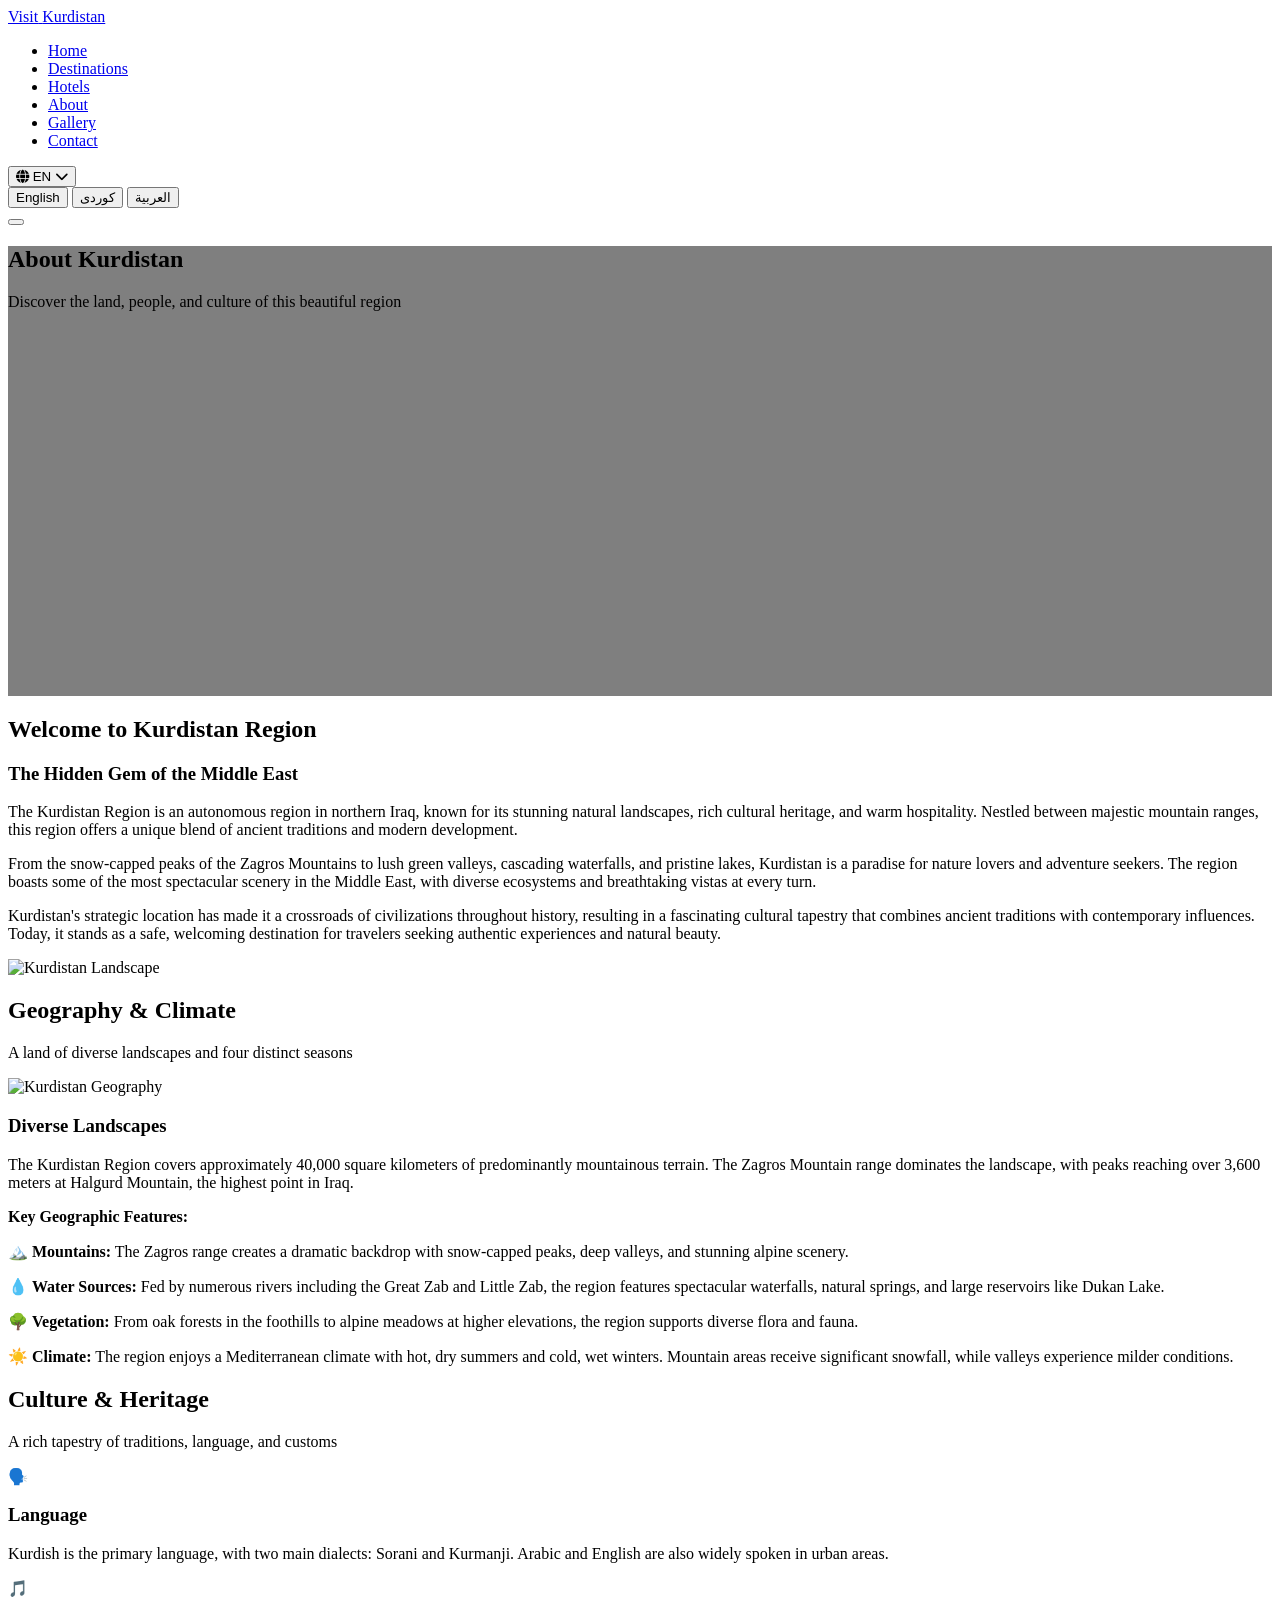
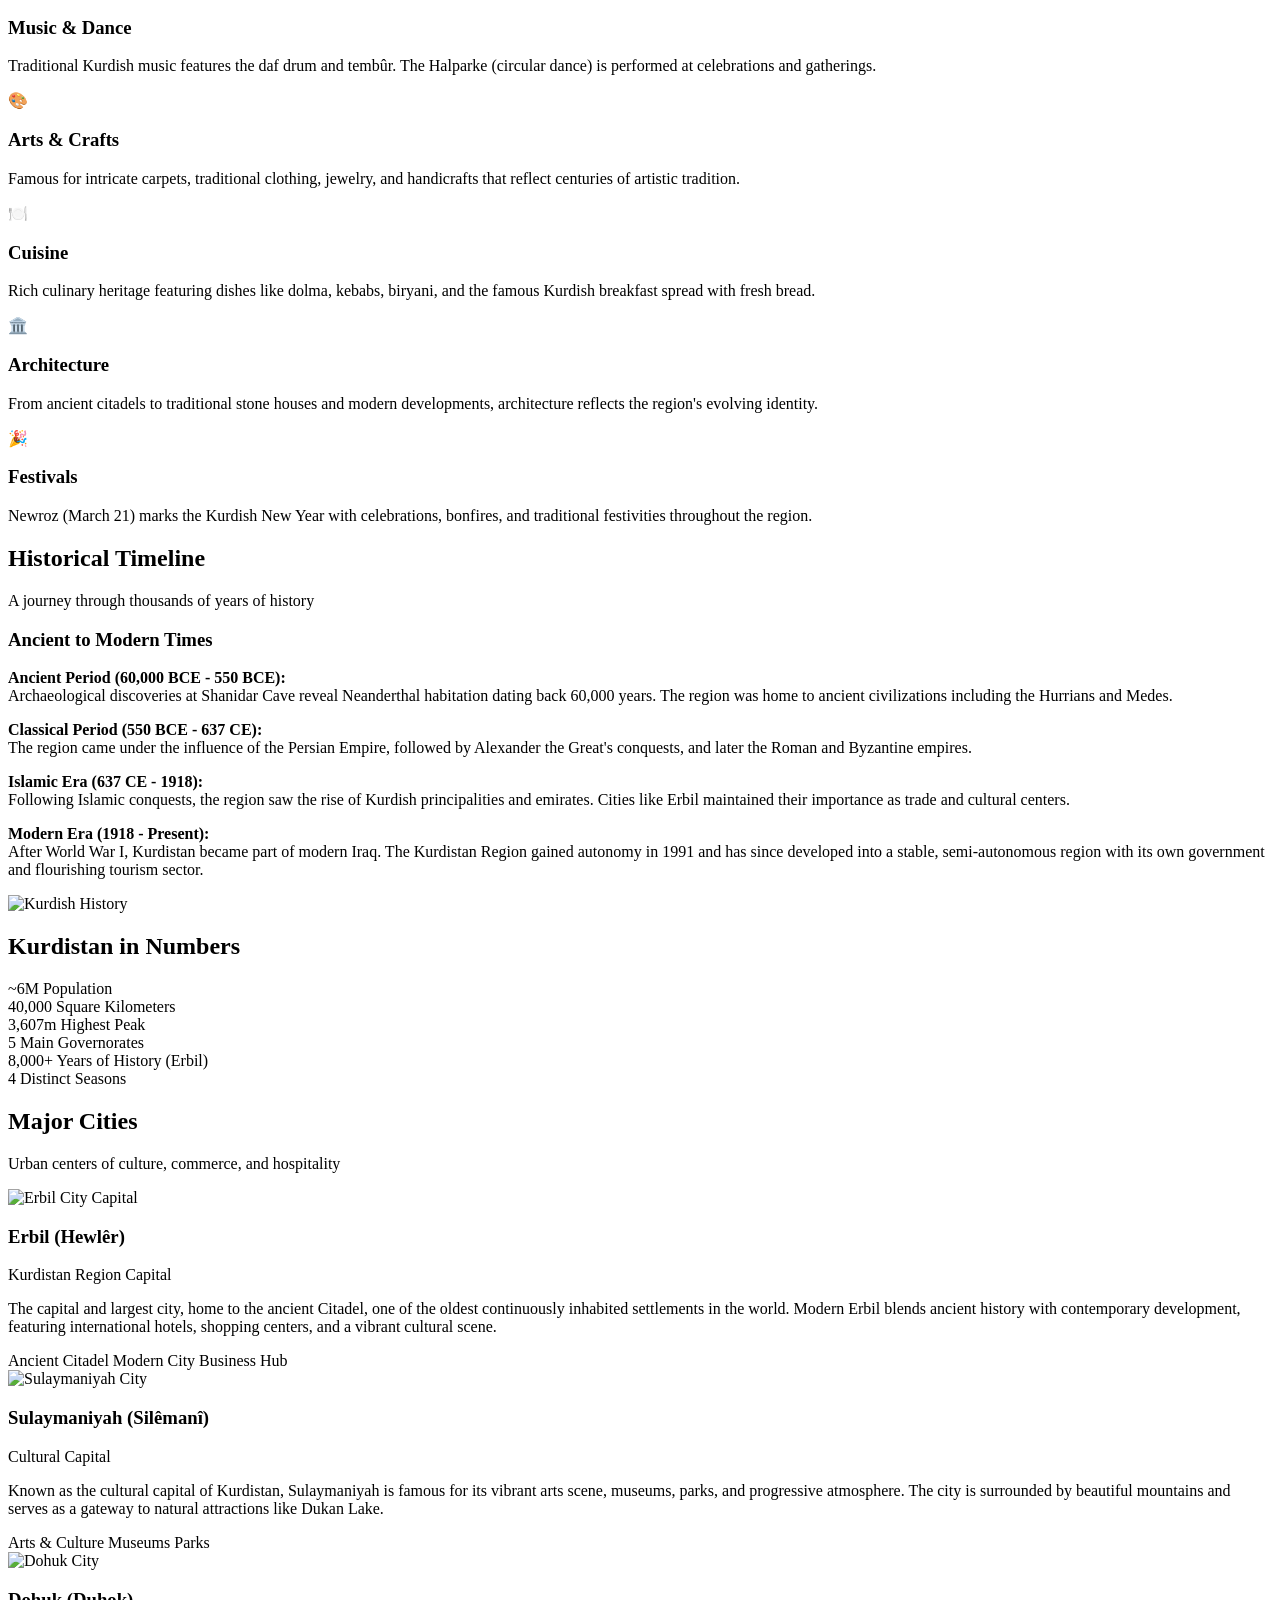
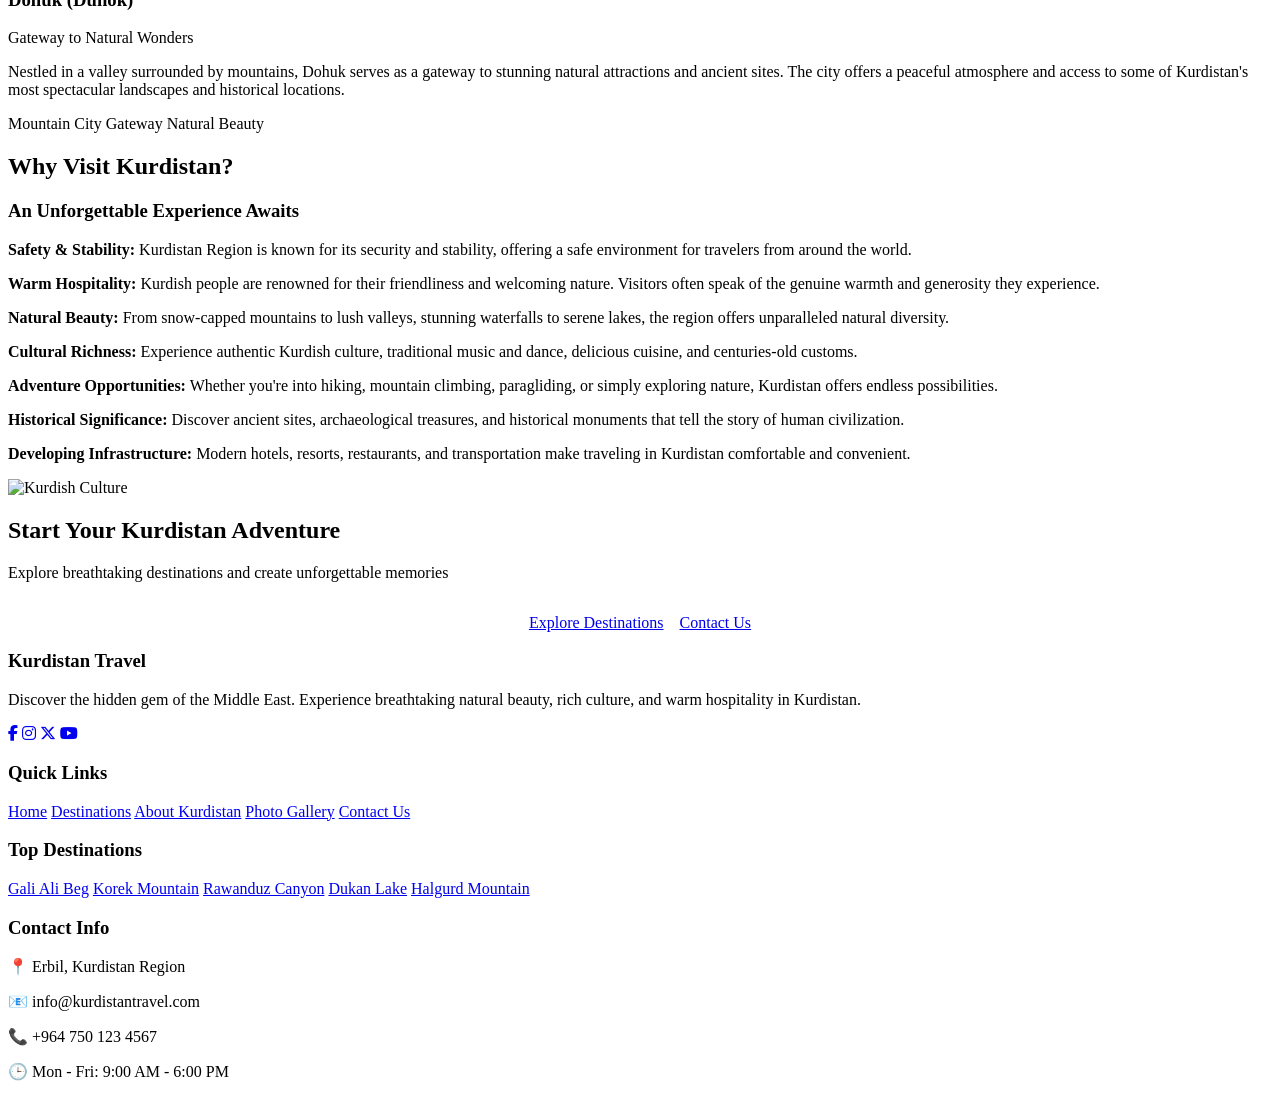
==== about.html @ 9e30bfaa "Add files via upload" ====
<!DOCTYPE html>
<html lang="en">

<head>
    <meta charset="UTF-8">
    <meta name="viewport" content="width=device-width, initial-scale=1.0">
    <meta name="description"
        content="Learn about Kurdistan Region - its geography, culture, history, and what makes it a unique travel destination.">
    <meta name="keywords" content="Kurdistan, culture, history, geography, Middle East, tourism">
    <title>About Kurdistan - Culture, History & Geography</title>
    <link rel="stylesheet" href="css/style.css">
    <link rel="stylesheet" href="https://cdnjs.cloudflare.com/ajax/libs/font-awesome/6.5.1/css/all.min.css">
</head>

<body>
    <!-- Header & Navigation -->
    <header class="header">
        <nav class="navbar container">
            <a href="index.html" class="logo">
                <div class="logo-icon"></div>
                <div class="logo-text">
                    <span>Visit</span> <span>Kurdistan</span>
                </div>
            </a>
            <ul class="nav-menu">
                <li><a href="index.html" class="nav-link" data-translate="nav-home">Home</a></li>
                <li><a href="destinations.html" class="nav-link" data-translate="nav-destinations">Destinations</a></li>
                <li><a href="hotels.html" class="nav-link" data-translate="nav-hotels">Hotels</a></li>
                <li><a href="about.html" class="nav-link active" data-translate="nav-about">About</a></li>
                <li><a href="gallery.html" class="nav-link" data-translate="nav-gallery">Gallery</a></li>
                <li><a href="contact.html" class="nav-link" data-translate="nav-contact">Contact</a></li>
            </ul>
            <!-- Language Switcher -->
            <div class="lang-switcher">
                <button class="lang-btn" onclick="toggleLangDropdown()">
                    <i class="fas fa-globe"></i>
                    <span>EN</span>
                    <i class="fas fa-chevron-down"></i>
                </button>
                <div class="lang-dropdown">
                    <button class="lang-option" onclick="setLanguage('en')"> English</button>
                    <button class="lang-option" onclick="setLanguage('ku')"> کوردی</button>
                    <button class="lang-option" onclick="setLanguage('ar')"> العربية</button>
                </div>
            </div>
            <!-- Hamburger Menu Button -->
            <button class="hamburger" onclick="toggleMobileMenu()" aria-label="Toggle menu">
                <span></span>
                <span></span>
                <span></span>
            </button>
        </nav>
        <!-- Mobile Menu Overlay -->
        <div class="mobile-menu-overlay" onclick="toggleMobileMenu()"></div>
    </header>

    <!-- Page Header -->
    <section class="hero"
        style="height: 50vh; min-height: 400px; background: linear-gradient(rgba(0, 0, 0, 0.5), rgba(0, 0, 0, 0.5)), url('https://images.unsplash.com/photo-1506905925346-21bda4d32df4?w=1600&q=80') center/cover no-repeat;">
        <div class="hero-content">
            <h1 class="hero-title" data-translate="about-hero-title">About Kurdistan</h1>
            <p class="hero-subtitle" data-translate="about-hero-sub">Discover the land, people, and culture of this
                beautiful region</p>
        </div>
    </section>

    <!-- Introduction -->
    <section class="section">
        <div class="container">
            <div class="about-content">
                <div class="about-text">
                    <h2 data-translate="about-welcome">Welcome to Kurdistan Region</h2>
                    <h3 data-translate="about-hidden-gem">The Hidden Gem of the Middle East</h3>
                    <p data-translate="about-intro-p1">
                        The Kurdistan Region is an autonomous region in northern Iraq, known for its stunning natural
                        landscapes, rich cultural heritage, and warm hospitality. Nestled between majestic mountain
                        ranges, this region offers a unique blend of ancient traditions and modern development.
                    </p>
                    <p data-translate="about-intro-p2">
                        From the snow-capped peaks of the Zagros Mountains to lush green valleys, cascading waterfalls,
                        and pristine lakes, Kurdistan is a paradise for nature lovers and adventure seekers. The region
                        boasts some of the most spectacular scenery in the Middle East, with diverse ecosystems and
                        breathtaking vistas at every turn.
                    </p>
                    <p data-translate="about-intro-p3">
                        Kurdistan's strategic location has made it a crossroads of civilizations throughout history,
                        resulting in a fascinating cultural tapestry that combines ancient traditions with contemporary
                        influences. Today, it stands as a safe, welcoming destination for travelers seeking authentic
                        experiences and natural beauty.
                    </p>
                </div>
                <div class="about-image">
                    <img src="images/Kurdistan.png" alt="Kurdistan Landscape">
                </div>
            </div>
        </div>
    </section>

    <!-- Geography -->
    <section class="section section-light">
        <div class="container">
            <h2 class="section-title" data-translate="about-geography">Geography & Climate</h2>
            <p class="section-subtitle" data-translate="about-geography-sub">A land of diverse landscapes and four
                distinct seasons</p>

            <div class="about-content">
                <div class="about-image">
                    <img src="images/Geography & Climate Kurdistan.webp" alt="Kurdistan Geography">
                </div>
                <div class="about-text">
                    <h3 data-translate="geo-diverse">Diverse Landscapes</h3>
                    <p data-translate="geo-p1">
                        The Kurdistan Region covers approximately 40,000 square kilometers of predominantly mountainous
                        terrain. The Zagros Mountain range dominates the landscape, with peaks reaching over 3,600
                        meters at Halgurd Mountain, the highest point in Iraq.
                    </p>
                    <p data-translate="geo-features">
                        <strong>Key Geographic Features:</strong>
                    </p>
                    <p data-translate="geo-mountains">
                        🏔️ <strong>Mountains:</strong> The Zagros range creates a dramatic backdrop with snow-capped
                        peaks, deep valleys, and stunning alpine scenery.
                    </p>
                    <p data-translate="geo-water">
                        💧 <strong>Water Sources:</strong> Fed by numerous rivers including the Great Zab and Little
                        Zab, the region features spectacular waterfalls, natural springs, and large reservoirs like
                        Dukan Lake.
                    </p>
                    <p data-translate="geo-vegetation">
                        🌳 <strong>Vegetation:</strong> From oak forests in the foothills to alpine meadows at higher
                        elevations, the region supports diverse flora and fauna.
                    </p>
                    <p data-translate="geo-climate">
                        ☀️ <strong>Climate:</strong> The region enjoys a Mediterranean climate with hot, dry summers and
                        cold, wet winters. Mountain areas receive significant snowfall, while valleys experience milder
                        conditions.
                    </p>
                </div>
            </div>
        </div>
    </section>

    <!-- Culture & Heritage -->
    <section class="section">
        <div class="container">
            <h2 class="section-title" data-translate="about-culture">Culture & Heritage</h2>
            <p class="section-subtitle" data-translate="about-culture-sub">A rich tapestry of traditions, language, and
                customs</p>

            <div class="features">
                <div class="feature-box">
                    <div class="feature-icon">🗣️</div>
                    <h3 class="feature-title" data-translate="culture-language">Language</h3>
                    <p class="feature-description" data-translate="culture-language-desc">
                        Kurdish is the primary language, with two main dialects: Sorani and Kurmanji. Arabic and English
                        are also widely spoken in urban areas.
                    </p>
                </div>

                <div class="feature-box">
                    <div class="feature-icon">🎵</div>
                    <h3 class="feature-title" data-translate="culture-music">Music & Dance</h3>
                    <p class="feature-description" data-translate="culture-music-desc">
                        Traditional Kurdish music features the daf drum and tembûr. The Halparke (circular dance) is
                        performed at celebrations and gatherings.
                    </p>
                </div>

                <div class="feature-box">
                    <div class="feature-icon">🎨</div>
                    <h3 class="feature-title" data-translate="culture-arts">Arts & Crafts</h3>
                    <p class="feature-description" data-translate="culture-arts-desc">
                        Famous for intricate carpets, traditional clothing, jewelry, and handicrafts that reflect
                        centuries of artistic tradition.
                    </p>
                </div>

                <div class="feature-box">
                    <div class="feature-icon">🍽️</div>
                    <h3 class="feature-title" data-translate="culture-cuisine">Cuisine</h3>
                    <p class="feature-description" data-translate="culture-cuisine-desc">
                        Rich culinary heritage featuring dishes like dolma, kebabs, biryani, and the famous Kurdish
                        breakfast spread with fresh bread.
                    </p>
                </div>

                <div class="feature-box">
                    <div class="feature-icon">🏛️</div>
                    <h3 class="feature-title" data-translate="culture-architecture">Architecture</h3>
                    <p class="feature-description" data-translate="culture-architecture-desc">
                        From ancient citadels to traditional stone houses and modern developments, architecture reflects
                        the region's evolving identity.
                    </p>
                </div>

                <div class="feature-box">
                    <div class="feature-icon">🎉</div>
                    <h3 class="feature-title" data-translate="culture-festivals">Festivals</h3>
                    <p class="feature-description" data-translate="culture-festivals-desc">
                        Newroz (March 21) marks the Kurdish New Year with celebrations, bonfires, and traditional
                        festivities throughout the region.
                    </p>
                </div>
            </div>
        </div>
    </section>

    <!-- History -->
    <section class="section section-light">
        <div class="container">
            <h2 class="section-title" data-translate="about-history">Historical Timeline</h2>
            <p class="section-subtitle" data-translate="about-history-sub">A journey through thousands of years of
                history</p>

            <div class="about-content">
                <div class="about-text">
                    <h3 data-translate="history-title">Ancient to Modern Times</h3>
                    <p data-translate="history-ancient">
                        <strong>Ancient Period (60,000 BCE - 550 BCE):</strong><br>
                        Archaeological discoveries at Shanidar Cave reveal Neanderthal habitation dating back 60,000
                        years. The region was home to ancient civilizations including the Hurrians and Medes.
                    </p>
                    <p data-translate="history-classical">
                        <strong>Classical Period (550 BCE - 637 CE):</strong><br>
                        The region came under the influence of the Persian Empire, followed by Alexander the Great's
                        conquests, and later the Roman and Byzantine empires.
                    </p>
                    <p data-translate="history-islamic">
                        <strong>Islamic Era (637 CE - 1918):</strong><br>
                        Following Islamic conquests, the region saw the rise of Kurdish principalities and emirates.
                        Cities like Erbil maintained their importance as trade and cultural centers.
                    </p>
                    <p data-translate="history-modern">
                        <strong>Modern Era (1918 - Present):</strong><br>
                        After World War I, Kurdistan became part of modern Iraq. The Kurdistan Region gained autonomy in
                        1991 and has since developed into a stable, semi-autonomous region with its own government and
                        flourishing tourism sector.
                    </p>
                </div>
                <div class="about-image">
                    <img src="images/Historical .PNG" alt="Kurdish History">
                </div>
            </div>
        </div>
    </section>

    <!-- Statistics -->
    <section class="section">
        <div class="container">
            <h2 class="section-title" data-translate="stats-title">Kurdistan in Numbers</h2>
            <div class="stats">
                <div class="stat-box">
                    <span class="stat-number">~6M</span>
                    <span class="stat-label" data-translate="stats-population">Population</span>
                </div>
                <div class="stat-box">
                    <span class="stat-number">40,000</span>
                    <span class="stat-label" data-translate="stats-area">Square Kilometers</span>
                </div>
                <div class="stat-box">
                    <span class="stat-number">3,607m</span>
                    <span class="stat-label" data-translate="stats-highest">Highest Peak</span>
                </div>
                <div class="stat-box">
                    <span class="stat-number">5</span>
                    <span class="stat-label" data-translate="stats-governorates">Main Governorates</span>
                </div>
                <div class="stat-box">
                    <span class="stat-number">8,000+</span>
                    <span class="stat-label" data-translate="stats-history-erbil">Years of History (Erbil)</span>
                </div>
                <div class="stat-box">
                    <span class="stat-number">4</span>
                    <span class="stat-label" data-translate="stats-seasons">Distinct Seasons</span>
                </div>
            </div>
        </div>
    </section>

    <!-- Major Cities -->
    <section class="section section-light">
        <div class="container">
            <h2 class="section-title" data-translate="about-cities">Major Cities</h2>
            <p class="section-subtitle" data-translate="about-cities-sub">Urban centers of culture, commerce, and
                hospitality</p>

            <div class="destination-grid">
                <div class="destination-card">
                    <div class="card-image">
                        <img src="images/Erbil .jpg" alt="Erbil City" loading="lazy">
                        <span class="card-badge">Capital</span>
                    </div>
                    <div class="card-content">
                        <h3 class="card-title">Erbil (Hewlêr)</h3>
                        <p class="card-location">Kurdistan Region Capital</p>
                        <p class="card-description">
                            The capital and largest city, home to the ancient Citadel, one of the oldest continuously
                            inhabited settlements in the world. Modern Erbil blends ancient history with contemporary
                            development, featuring international hotels, shopping centers, and a vibrant cultural scene.
                        </p>
                        <div class="card-features">
                            <span class="feature-tag">Ancient Citadel</span>
                            <span class="feature-tag">Modern City</span>
                            <span class="feature-tag">Business Hub</span>
                        </div>
                    </div>
                </div>

                <div class="destination-card">
                    <div class="card-image">
                        <img src="images/Sulaymaniyah .jpg  " alt="Sulaymaniyah City" loading="lazy">
                    </div>
                    <div class="card-content">
                        <h3 class="card-title">Sulaymaniyah (Silêmanî)</h3>
                        <p class="card-location">Cultural Capital</p>
                        <p class="card-description">
                            Known as the cultural capital of Kurdistan, Sulaymaniyah is famous for its vibrant arts
                            scene, museums, parks, and progressive atmosphere. The city is surrounded by beautiful
                            mountains and serves as a gateway to natural attractions like Dukan Lake.
                        </p>
                        <div class="card-features">
                            <span class="feature-tag">Arts & Culture</span>
                            <span class="feature-tag">Museums</span>
                            <span class="feature-tag">Parks</span>
                        </div>
                    </div>
                </div>

                <div class="destination-card">
                    <div class="card-image">
                        <img src="images/dohuk.jpg" alt="Dohuk City" loading="lazy">
                    </div>
                    <div class="card-content">
                        <h3 class="card-title">Dohuk (Duhok)</h3>
                        <p class="card-location">Gateway to Natural Wonders</p>
                        <p class="card-description">
                            Nestled in a valley surrounded by mountains, Dohuk serves as a gateway to stunning natural
                            attractions and ancient sites. The city offers a peaceful atmosphere and access to some of
                            Kurdistan's most spectacular landscapes and historical locations.
                        </p>
                        <div class="card-features">
                            <span class="feature-tag">Mountain City</span>
                            <span class="feature-tag">Gateway</span>
                            <span class="feature-tag">Natural Beauty</span>
                        </div>
                    </div>
                </div>
            </div>
        </div>
    </section>

    <!-- Why Visit -->
    <section class="section">
        <div class="container">
            <h2 class="section-title">Why Visit Kurdistan?</h2>
            <div class="about-content">
                <div class="about-text">
                    <h3>An Unforgettable Experience Awaits</h3>
                    <p>
                        <strong>Safety & Stability:</strong> Kurdistan Region is known for its security and stability,
                        offering a safe environment for travelers from around the world.
                    </p>
                    <p>
                        <strong>Warm Hospitality:</strong> Kurdish people are renowned for their friendliness and
                        welcoming nature. Visitors often speak of the genuine warmth and generosity they experience.
                    </p>
                    <p>
                        <strong>Natural Beauty:</strong> From snow-capped mountains to lush valleys, stunning waterfalls
                        to serene lakes, the region offers unparalleled natural diversity.
                    </p>
                    <p>
                        <strong>Cultural Richness:</strong> Experience authentic Kurdish culture, traditional music and
                        dance, delicious cuisine, and centuries-old customs.
                    </p>
                    <p>
                        <strong>Adventure Opportunities:</strong> Whether you're into hiking, mountain climbing,
                        paragliding, or simply exploring nature, Kurdistan offers endless possibilities.
                    </p>
                    <p>
                        <strong>Historical Significance:</strong> Discover ancient sites, archaeological treasures, and
                        historical monuments that tell the story of human civilization.
                    </p>
                    <p>
                        <strong>Developing Infrastructure:</strong> Modern hotels, resorts, restaurants, and
                        transportation make traveling in Kurdistan comfortable and convenient.
                    </p>
                </div>
                <div class="about-image">
                    <img src="images/Why Visit Kurdistan.jpg" alt="Kurdish Culture">
                </div>
            </div>
        </div>
    </section>

    <!-- Call to Action -->
    <section class="section section-light">
        <div class="container text-center">
            <h2 class="section-title" data-translate="about-start-adventure">Start Your Kurdistan Adventure</h2>
            <p class="section-subtitle">Explore breathtaking destinations and create unforgettable memories</p>
            <div style="display: flex; gap: 1rem; justify-content: center; flex-wrap: wrap; margin-top: 2rem;">
                <a href="destinations.html" class="btn btn-primary">Explore Destinations</a>
                <a href="contact.html" class="btn btn-outline">Contact Us</a>
            </div>
        </div>
    </section>

    <!-- Footer -->
    <footer class="footer">
        <div class="container">
            <div class="footer-content">
                <div class="footer-section">
                    <h3 data-translate="footer-title">Kurdistan Travel</h3>
                    <p data-translate="footer-desc">
                        Discover the hidden gem of the Middle East. Experience breathtaking natural beauty, rich
                        culture, and warm hospitality in Kurdistan.
                    </p>
                    <div class="social-links">
                        <a href="https://facebook.com" target="_blank" rel="noopener noreferrer"
                            class="social-link social-facebook" aria-label="Facebook"><i
                                class="fab fa-facebook-f"></i></a>
                        <a href="https://instagram.com" target="_blank" rel="noopener noreferrer"
                            class="social-link social-instagram" aria-label="Instagram"><i
                                class="fab fa-instagram"></i></a>
                        <a href="https://x.com" target="_blank" rel="noopener noreferrer" class="social-link social-x"
                            aria-label="X"><i class="fab fa-x-twitter"></i></a>
                        <a href="https://youtube.com" target="_blank" rel="noopener noreferrer"
                            class="social-link social-youtube" aria-label="YouTube"><i class="fab fa-youtube"></i></a>
                    </div>
                </div>

                <div class="footer-section">
                    <h3 data-translate="footer-quick">Quick Links</h3>
                    <a href="index.html" data-translate="footer-home">Home</a>
                    <a href="destinations.html" data-translate="footer-destinations">Destinations</a>
                    <a href="about.html" data-translate="footer-about">About Kurdistan</a>
                    <a href="gallery.html" data-translate="footer-gallery">Photo Gallery</a>
                    <a href="contact.html" data-translate="footer-contact">Contact Us</a>
                </div>

                <div class="footer-section">
                    <h3 data-translate="footer-top">Top Destinations</h3>
                    <a href="destinations.html#gali-ali-beg" data-translate="card-gali-title">Gali Ali Beg</a>
                    <a href="destinations.html#korek" data-translate="card-korek-title">Korek Mountain</a>
                    <a href="destinations.html#rawanduz" data-translate="card-rawanduz-title">Rawanduz Canyon</a>
                    <a href="destinations.html#dukan" data-translate="card-dukan-title">Dukan Lake</a>
                    <a href="destinations.html#halgurd" data-translate="card-halgurd-title">Halgurd Mountain</a>
                </div>

                <div class="footer-section">
                    <h3 data-translate="footer-info">Contact Info</h3>
                    <p>📍 <span data-translate="footer-erbil">Erbil, Kurdistan Region</span></p>
                    <p>📧 info@kurdistantravel.com</p>
                    <p>📞 +964 750 123 4567</p>
                    <p>🕒 <span data-translate="footer-hours">Mon - Fri: 9:00 AM - 6:00 PM</span></p>
                </div>
            </div>

            <div class="footer-bottom">

            </div>
        </div>
    </footer>
    <script src="js/language.js"></script>
</body>

</html>
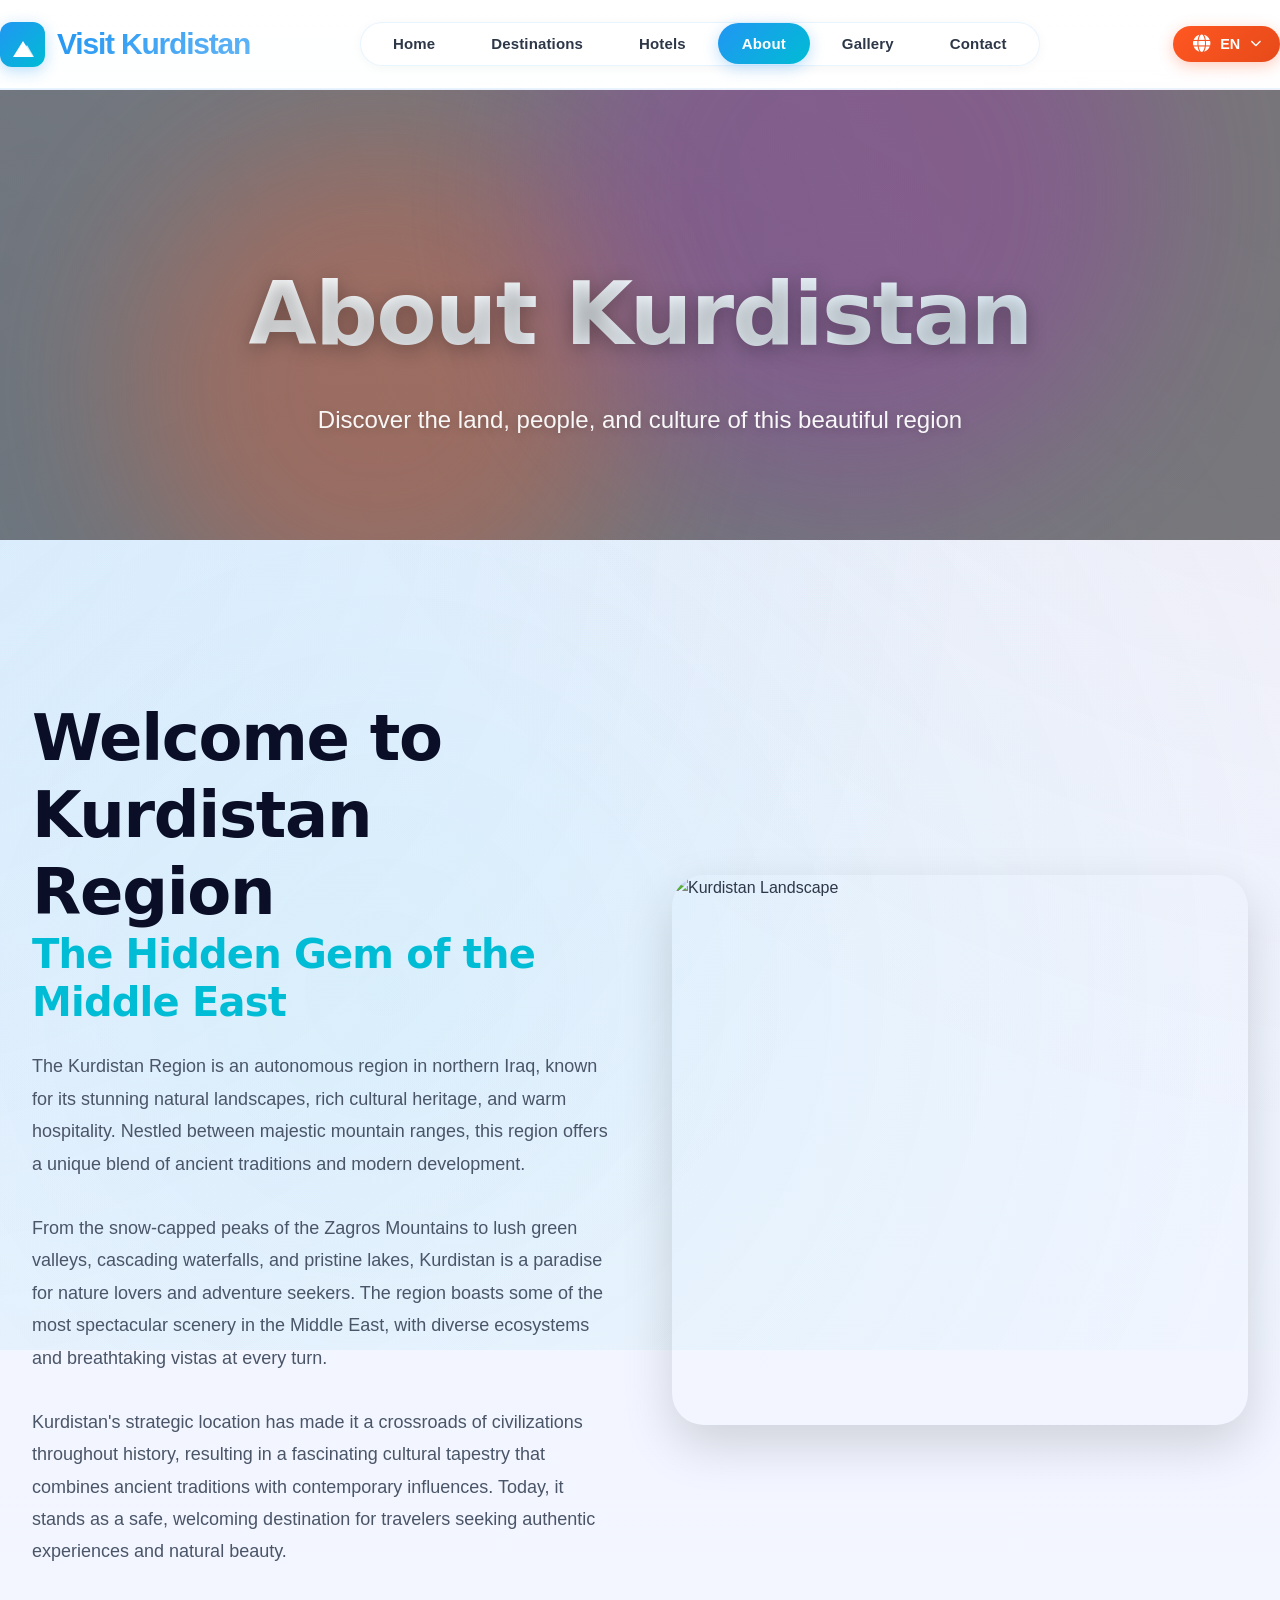
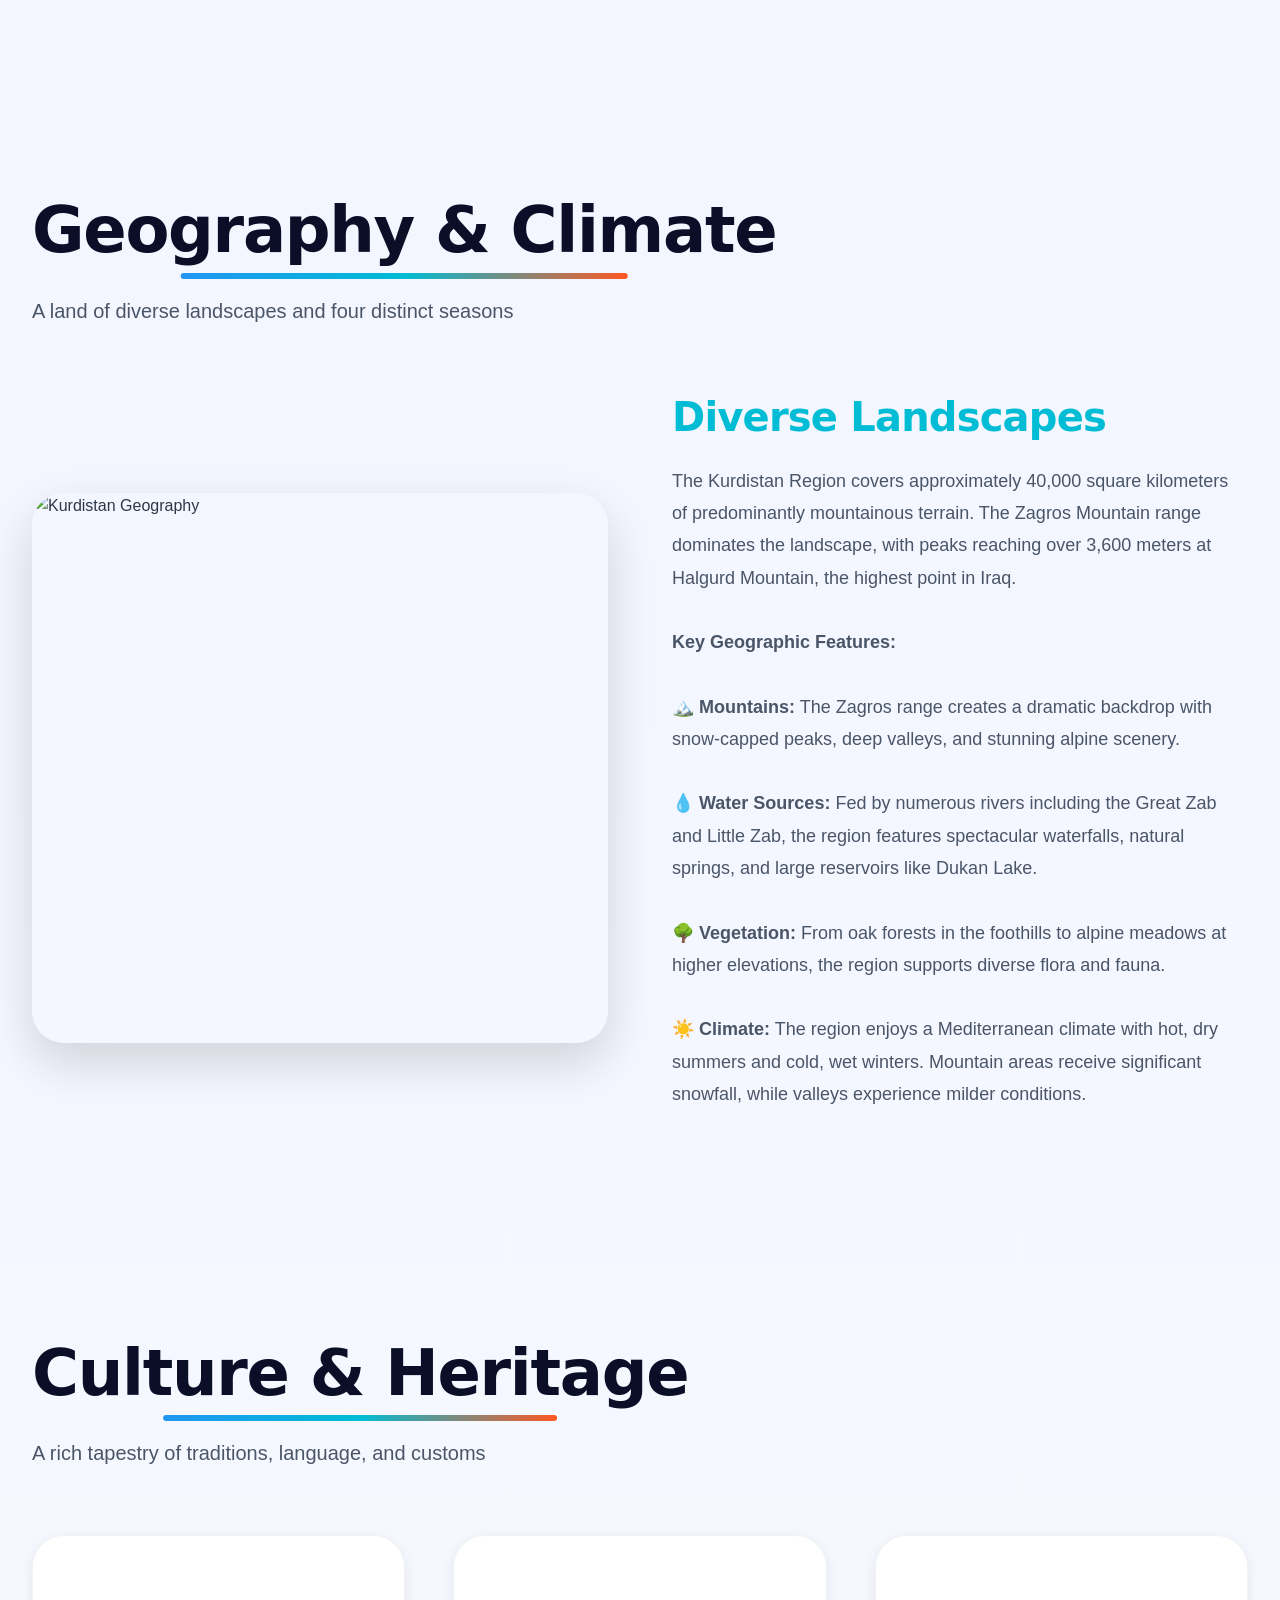
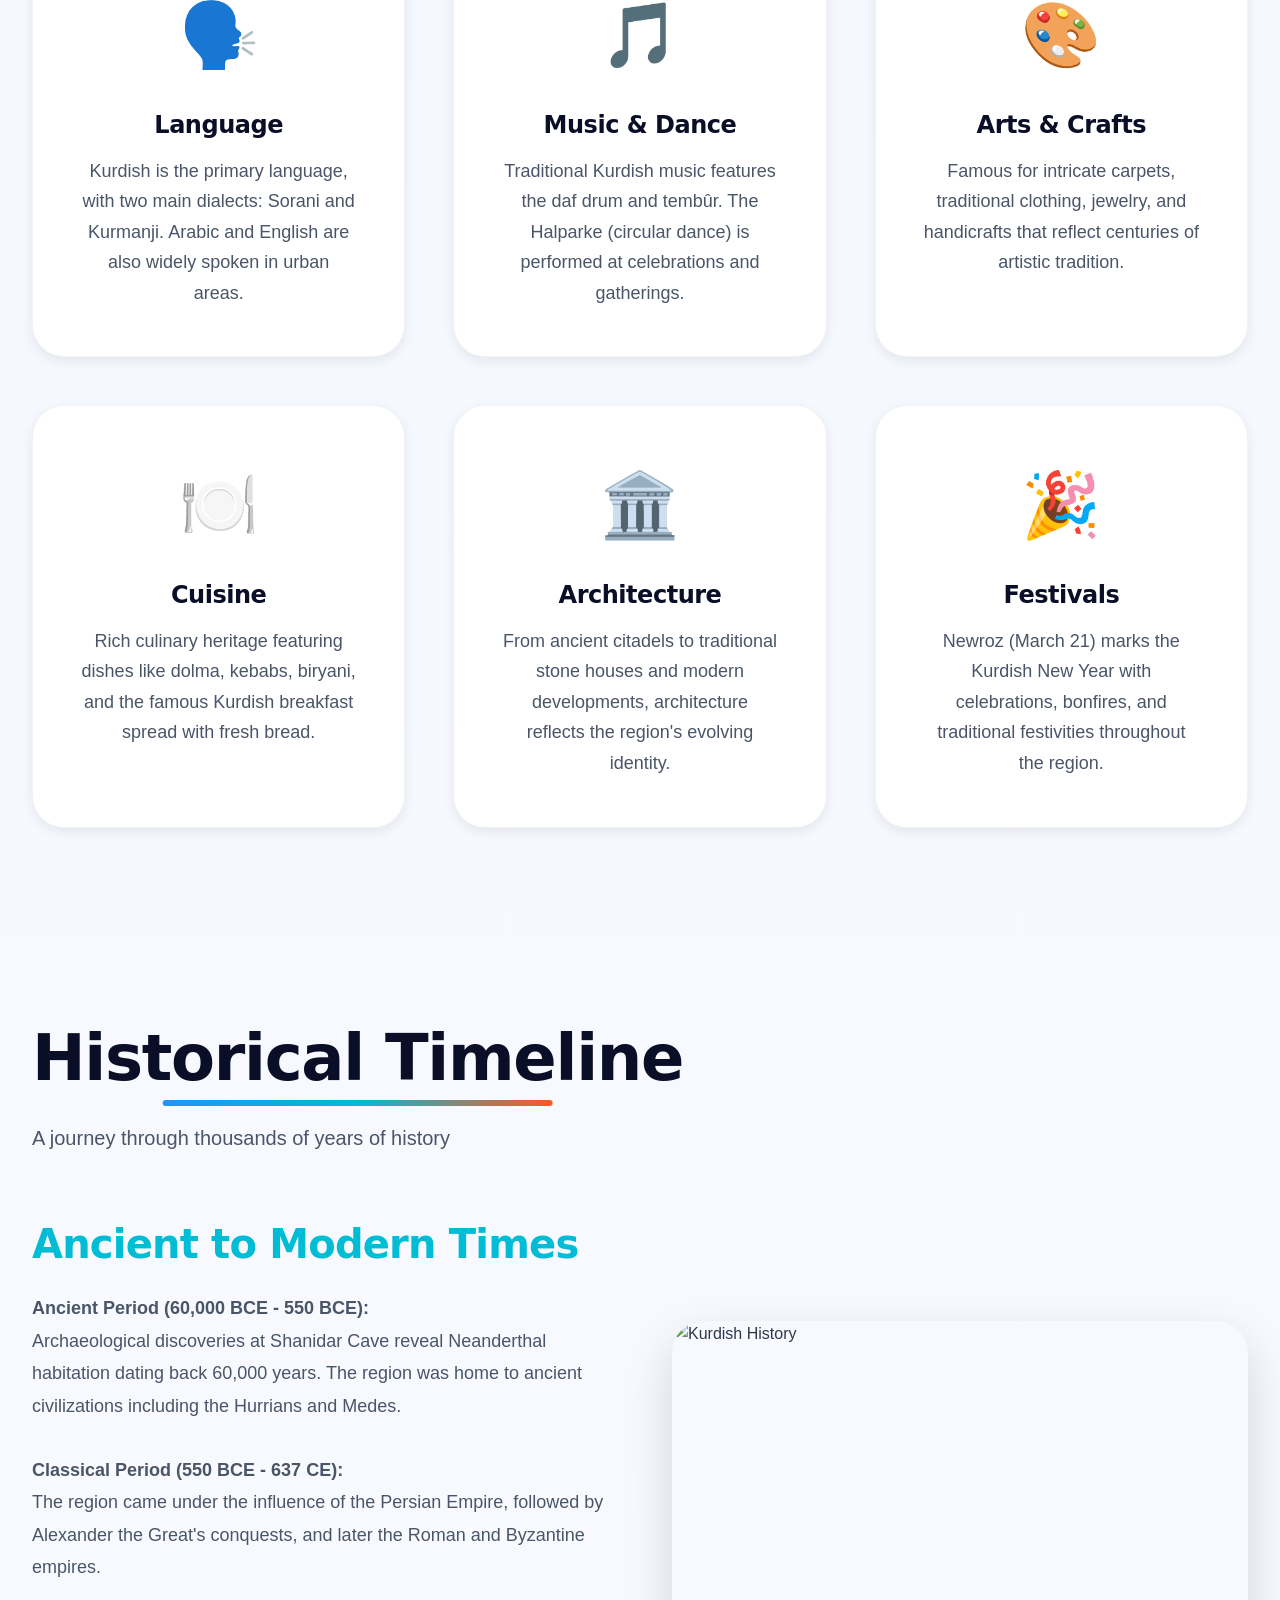
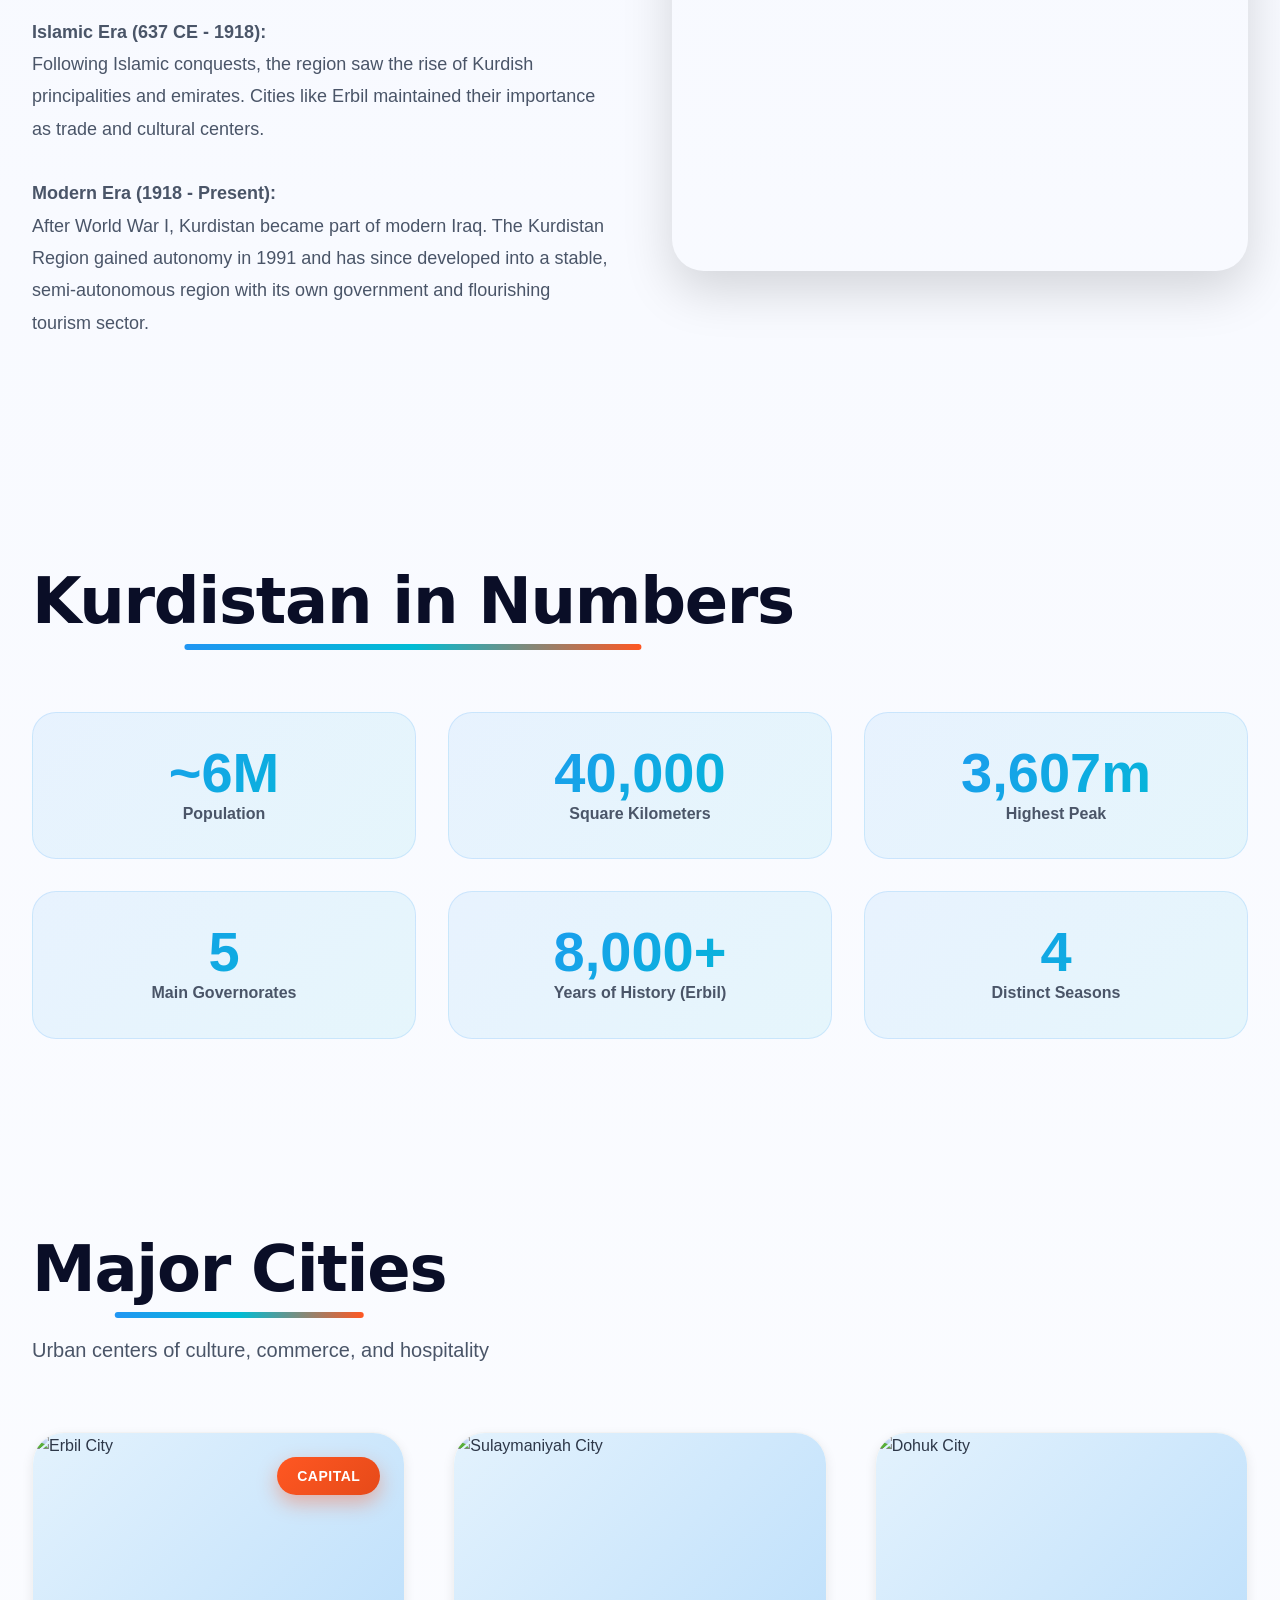
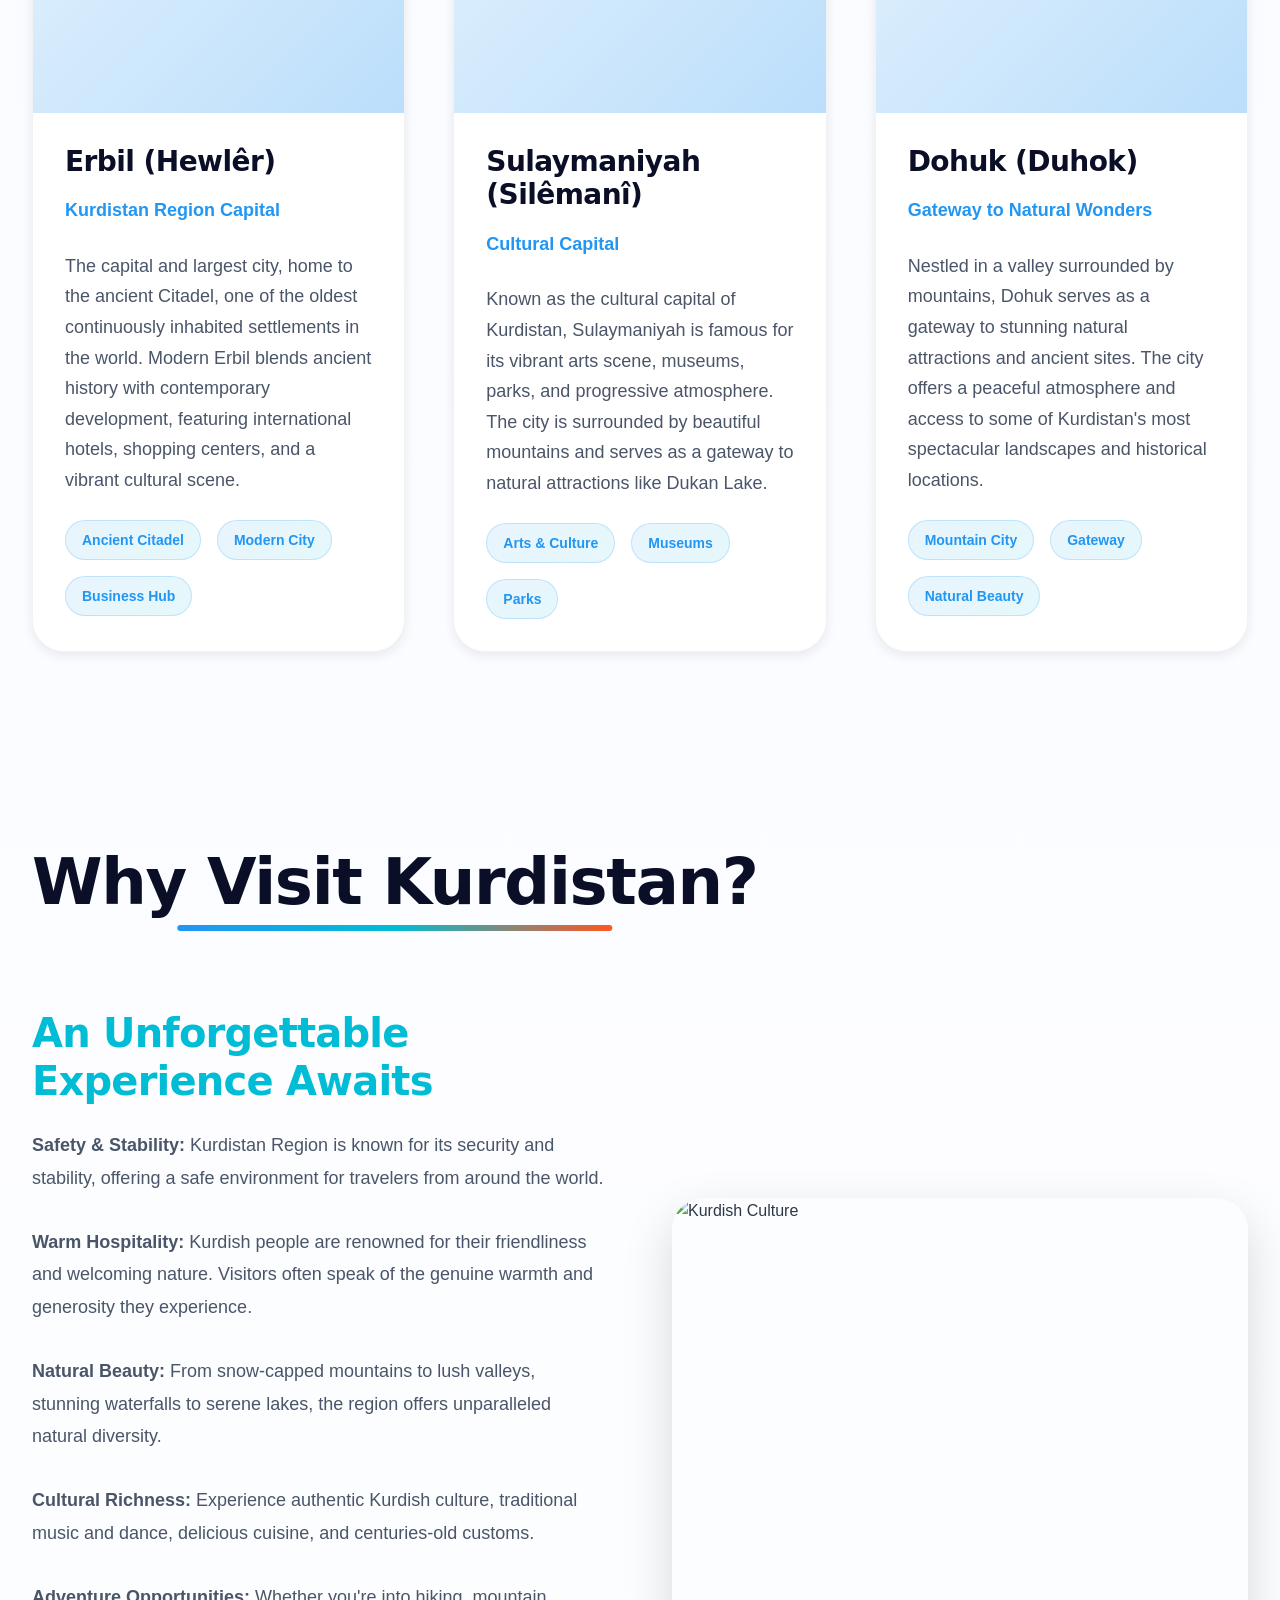
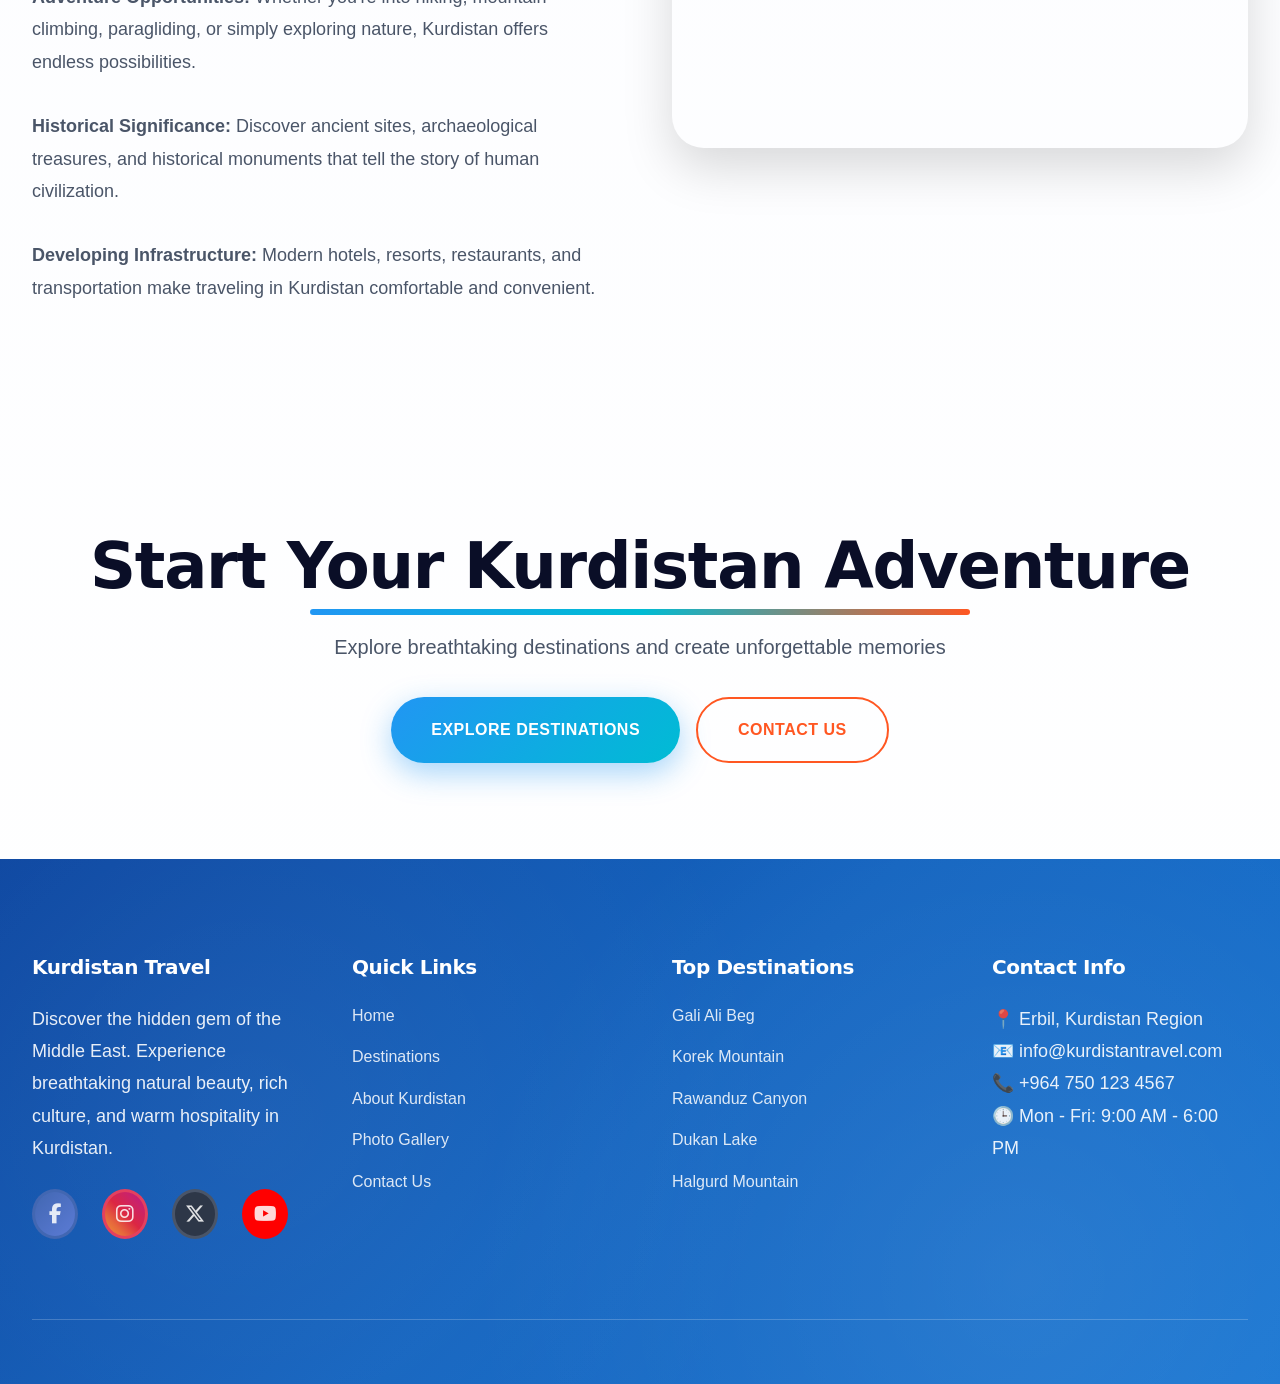
==== commit e98a8d19: "Update about.html" ====
--- a/about.html
+++ b/about.html
@@ -1,6 +1,6 @@
 <!DOCTYPE html>
 <html lang="en">
-
+<!-- MUhamad Mawlud-->
 <head>
     <meta charset="UTF-8">
     <meta name="viewport" content="width=device-width, initial-scale=1.0">
@@ -8,7 +8,7 @@
         content="Learn about Kurdistan Region - its geography, culture, history, and what makes it a unique travel destination.">
     <meta name="keywords" content="Kurdistan, culture, history, geography, Middle East, tourism">
     <title>About Kurdistan - Culture, History & Geography</title>
-    <link rel="stylesheet" href="css/style.css">
+    <link rel="stylesheet" href="style.css">
     <link rel="stylesheet" href="https://cdnjs.cloudflare.com/ajax/libs/font-awesome/6.5.1/css/all.min.css">
 </head>
 
@@ -463,4 +463,4 @@
     <script src="js/language.js"></script>
 </body>
 
-</html>+</html>
--- a/style.css
+++ b/style.css
@@ -0,0 +1,2450 @@
+:root {
+    --blue: #2196F3;
+    --blue-dark: #1976D2;
+    --blue-light: #64B5F6;
+    --orange: #FF5722;
+    --orange-dark: #E64A19;
+    --orange-light: #FF8A65;
+    --teal: #00BCD4;
+    --teal-dark: #0097A7;
+    --purple: #9C27B0;
+    --green: #4CAF50;
+
+    /* Neutrals */
+    --white: #FFFFFF;
+    --black: #000000;
+    --gray-900: #0a0e27;
+    --gray-800: #1a1f3a;
+    --gray-700: #2d3748;
+    --gray-600: #4a5568;
+    --gray-400: #cbd5e0;
+    --gray-200: #e2e8f0;
+    --gray-100: #f7fafc;
+
+    /* Spacing */
+    --space-1: 0.5rem;
+    --space-2: 1rem;
+    --space-3: 1.5rem;
+    --space-4: 2rem;
+    --space-5: 3rem;
+    --space-6: 4rem;
+    --space-8: 6rem;
+
+    /* Typography */
+    --font-sans: -apple-system, BlinkMacSystemFont, 'Segoe UI', Roboto, sans-serif;
+    --font-display: 'Segoe UI', system-ui, sans-serif;
+
+    /* Effects */
+    --shadow-xs: 0 1px 2px rgba(0, 0, 0, 0.05);
+    --shadow-sm: 0 2px 4px rgba(0, 0, 0, 0.06);
+    --shadow-md: 0 4px 12px rgba(0, 0, 0, 0.08);
+    --shadow-lg: 0 10px 30px rgba(0, 0, 0, 0.12);
+    --shadow-xl: 0 20px 50px rgba(0, 0, 0, 0.15);
+    --shadow-2xl: 0 30px 70px rgba(0, 0, 0, 0.2);
+
+    --glow-blue: 0 0 30px rgba(33, 150, 243, 0.5);
+    --glow-orange: 0 0 30px rgba(255, 87, 34, 0.5);
+    --glow-teal: 0 0 30px rgba(0, 188, 212, 0.5);
+
+    --radius-sm: 0.5rem;
+    --radius-md: 1rem;
+    --radius-lg: 1.5rem;
+    --radius-xl: 2rem;
+    --radius-full: 9999px;
+
+    --ease-out: cubic-bezier(0.16, 1, 0.3, 1);
+    --ease-in-out: cubic-bezier(0.65, 0, 0.35, 1);
+    --ease-spring: cubic-bezier(0.68, -0.55, 0.265, 1.55);
+}
+
+/* ====================================
+   RESET & BASE
+   ==================================== */
+*,
+*::before,
+*::after {
+    margin: 0;
+    padding: 0;
+    box-sizing: border-box;
+}
+
+html {
+    scroll-behavior: smooth;
+    font-size: 16px;
+}
+
+body {
+    font-family: var(--font-sans);
+    line-height: 1.6;
+    color: var(--gray-700);
+    background: linear-gradient(180deg, #f0f4ff 0%, #ffffff 100%);
+    overflow-x: hidden;
+    position: relative;
+    padding-top: 90px;
+    /* Space for fixed header */
+}
+
+/* Animated mesh gradient background */
+body::before {
+    content: '';
+    position: fixed;
+    top: -50%;
+    left: -50%;
+    width: 200%;
+    height: 200%;
+    background:
+        radial-gradient(circle at 20% 50%, rgba(33, 150, 243, 0.08) 0%, transparent 50%),
+        radial-gradient(circle at 80% 20%, rgba(255, 87, 34, 0.06) 0%, transparent 50%),
+        radial-gradient(circle at 40% 80%, rgba(0, 188, 212, 0.08) 0%, transparent 50%);
+    animation: meshRotate 30s linear infinite;
+    z-index: -1;
+}
+
+@keyframes meshRotate {
+    0% {
+        transform: rotate(0deg);
+    }
+
+    100% {
+        transform: rotate(360deg);
+    }
+}
+
+img {
+    max-width: 100%;
+    display: block;
+}
+
+a {
+    text-decoration: none;
+    color: inherit;
+}
+
+/* ====================================
+   TYPOGRAPHY
+   ==================================== */
+h1,
+h2,
+h3,
+h4,
+h5,
+h6 {
+    font-family: var(--font-display);
+    font-weight: 800;
+    line-height: 1.2;
+    color: var(--gray-900);
+    letter-spacing: -0.02em;
+}
+
+h1 {
+    font-size: clamp(2.5rem, 6vw + 1rem, 5.5rem);
+    background: linear-gradient(135deg, var(--blue) 0%, var(--purple) 100%);
+    -webkit-background-clip: text;
+    -webkit-text-fill-color: transparent;
+    background-clip: text;
+}
+
+h2 {
+    font-size: clamp(2rem, 4vw + 1rem, 4rem);
+}
+
+h3 {
+    font-size: clamp(1.5rem, 3vw + 0.5rem, 2.5rem);
+}
+
+p {
+    font-size: 1.125rem;
+    line-height: 1.8;
+    color: var(--gray-600);
+}
+
+/* ====================================
+   LAYOUT
+   ==================================== */
+.container {
+    max-width: 1280px;
+    margin: 0 auto;
+    padding: 0 var(--space-4);
+}
+
+.section {
+    padding: var(--space-8) 0;
+    position: relative;
+}
+
+.section-header {
+    text-align: center;
+    max-width: 800px;
+    margin: 0 auto var(--space-6);
+}
+
+.section-title {
+    margin-bottom: var(--space-3);
+    position: relative;
+    display: inline-block;
+}
+
+.section-title::after {
+    content: '';
+    position: absolute;
+    bottom: -10px;
+    left: 50%;
+    transform: translateX(-50%);
+    width: 60%;
+    height: 6px;
+    background: linear-gradient(90deg, var(--blue), var(--teal), var(--orange));
+    border-radius: var(--radius-full);
+    animation: slideExpand 0.8s var(--ease-out);
+}
+
+@keyframes slideExpand {
+    from {
+        width: 0;
+        opacity: 0;
+    }
+
+    to {
+        width: 60%;
+        opacity: 1;
+    }
+}
+
+.section-subtitle {
+    font-size: 1.25rem;
+    color: var(--gray-600);
+    line-height: 1.8;
+}
+
+/* ====================================
+   HEADER - Sleek Modern Navigation
+   ==================================== */
+.header {
+    position: fixed;
+    top: 0;
+    left: 0;
+    right: 0;
+    z-index: 1000;
+    background: linear-gradient(180deg, rgba(255, 255, 255, 0.98) 0%, rgba(255, 255, 255, 0.95) 100%);
+    backdrop-filter: blur(30px);
+    -webkit-backdrop-filter: blur(30px);
+    border-bottom: 1px solid rgba(33, 150, 243, 0.1);
+    transition: all 0.3s var(--ease-out);
+}
+
+.header.scrolled {
+    background: rgba(255, 255, 255, 0.98);
+    box-shadow: 0 4px 20px rgba(0, 0, 0, 0.08);
+    border-bottom-color: rgba(33, 150, 243, 0.15);
+}
+
+.navbar {
+    display: flex;
+    justify-content: space-between;
+    align-items: center;
+    padding: 1.25rem 0;
+    flex-wrap: wrap;
+}
+
+/* Logo - Premium Gradient Text */
+.logo {
+    font-size: 1.875rem;
+    font-weight: 900;
+    display: flex;
+    align-items: center;
+    gap: 0.75rem;
+    letter-spacing: -0.04em;
+    position: relative;
+}
+
+/* Logo Icon - Simple Mountain */
+.logo-icon {
+    width: 45px;
+    height: 45px;
+    background: linear-gradient(135deg, var(--blue) 0%, var(--teal) 100%);
+    border-radius: 12px;
+    display: flex;
+    align-items: center;
+    justify-content: center;
+    position: relative;
+    box-shadow: 0 4px 15px rgba(33, 150, 243, 0.3);
+    transition: all 0.3s var(--ease-out);
+}
+
+.logo-icon::before {
+    content: '';
+    width: 0;
+    height: 0;
+    border-left: 10px solid transparent;
+    border-right: 10px solid transparent;
+    border-bottom: 16px solid white;
+    position: absolute;
+    bottom: 10px;
+}
+
+.logo-icon::after {
+    content: '';
+    width: 0;
+    height: 0;
+    border-left: 7px solid transparent;
+    border-right: 7px solid transparent;
+    border-bottom: 12px solid rgba(255, 255, 255, 0.8);
+    position: absolute;
+    bottom: 10px;
+    left: 20px;
+}
+
+.logo:hover .logo-icon {
+    transform: translateY(-2px);
+    box-shadow: 0 6px 20px rgba(33, 150, 243, 0.4);
+}
+
+.logo-text {
+    background: linear-gradient(135deg, var(--blue) 0%, var(--blue-light) 100%);
+    -webkit-background-clip: text;
+    -webkit-text-fill-color: transparent;
+    background-clip: text;
+}
+
+/* Navigation Menu - Clean & Modern */
+.nav-menu {
+    display: flex;
+    gap: 0.5rem;
+    align-items: center;
+    background: rgba(255, 255, 255, 0.6);
+    padding: 0.5rem;
+    border-radius: 50px;
+    border: 1px solid rgba(33, 150, 243, 0.1);
+    box-shadow: 0 2px 12px rgba(0, 0, 0, 0.04);
+}
+
+.nav-menu li {
+    list-style: none;
+    /* And this line for extra security */
+}
+
+/* Navigation Links - Pill Style (NO DOTS!) */
+.nav-link {
+    padding: 0.75rem 1.5rem;
+    border-radius: 50px;
+    font-weight: 600;
+    font-size: 0.9375rem;
+    color: var(--gray-700);
+    position: relative;
+    transition: all 0.3s var(--ease-out);
+    letter-spacing: 0.01em;
+}
+
+/* Hover & Active States - Clean, No Dots */
+.nav-link:hover {
+    color: var(--blue);
+    background: linear-gradient(135deg, rgba(33, 150, 243, 0.08), rgba(0, 188, 212, 0.06));
+    transform: translateY(-1px);
+}
+
+.nav-link.active {
+    color: var(--white);
+    background: linear-gradient(135deg, var(--blue) 0%, var(--teal) 100%);
+    box-shadow: 0 4px 15px rgba(33, 150, 243, 0.3);
+}
+
+/* Language Switcher */
+.lang-switcher {
+    position: relative;
+    margin-left: var(--space-3);
+}
+
+.lang-btn {
+    display: flex;
+    align-items: center;
+    gap: 0.6rem;
+    padding: 0.6rem 1.2rem;
+    background: linear-gradient(135deg, var(--orange), var(--orange-dark));
+    color: white;
+    border: none;
+    border-radius: var(--radius-full);
+    font-weight: 600;
+    font-size: 0.9rem;
+    cursor: pointer;
+    transition: all 0.3s var(--ease-out);
+    box-shadow: 0 4px 15px rgba(255, 87, 34, 0.3);
+}
+
+.lang-btn:hover {
+    transform: translateY(-2px);
+    box-shadow: 0 6px 20px rgba(255, 87, 34, 0.4);
+}
+
+.lang-btn i.fa-globe {
+    font-size: 1.1rem;
+    color: white;
+}
+
+.lang-btn i.fa-chevron-down {
+    font-size: 0.7rem;
+    color: white;
+    transition: transform 0.3s var(--ease-out);
+}
+
+.lang-switcher:hover .lang-btn i.fa-chevron-down,
+.lang-dropdown.active+.lang-btn i.fa-chevron-down {
+    transform: rotate(180deg);
+}
+
+.lang-dropdown {
+    position: absolute;
+    top: calc(100% + 8px);
+    right: 0;
+    background: var(--white);
+    border-radius: var(--radius-lg);
+    box-shadow: 0 10px 40px rgba(0, 0, 0, 0.12), 0 4px 12px rgba(0, 0, 0, 0.08);
+    opacity: 0;
+    visibility: hidden;
+    transform: translateY(-8px) scale(0.95);
+    transition: all 0.25s var(--ease-out);
+    z-index: 1000;
+    min-width: 180px;
+    overflow: hidden;
+    border: 1px solid var(--gray-100);
+}
+
+.lang-dropdown::before {
+    content: '';
+    position: absolute;
+    top: -6px;
+    right: 20px;
+    width: 12px;
+    height: 12px;
+    background: var(--white);
+    border-left: 1px solid var(--gray-100);
+    border-top: 1px solid var(--gray-100);
+    transform: rotate(45deg);
+}
+
+.lang-dropdown.active {
+    opacity: 1;
+    visibility: visible;
+    transform: translateY(0) scale(1);
+}
+
+.lang-dropdown button {
+    display: flex;
+    align-items: center;
+    gap: 0.75rem;
+    padding: 0.875rem 1.25rem;
+    color: var(--gray-700);
+    font-weight: 600;
+    font-size: 0.95rem;
+    cursor: pointer;
+    transition: all 0.2s var(--ease-out);
+    border: none;
+    background: none;
+    width: 100%;
+    text-align: left;
+    position: relative;
+}
+
+.lang-dropdown button::before {
+    content: '';
+    position: absolute;
+    left: 0;
+    top: 0;
+    width: 3px;
+    height: 100%;
+    background: linear-gradient(180deg, var(--blue), var(--teal));
+    opacity: 0;
+    transition: opacity 0.2s var(--ease-out);
+}
+
+.lang-dropdown button:hover {
+    background: linear-gradient(90deg, rgba(33, 150, 243, 0.08), transparent);
+    color: var(--blue);
+}
+
+.lang-dropdown button:hover::before {
+    opacity: 1;
+}
+
+.lang-dropdown button:not(:last-child) {
+    border-bottom: 1px solid var(--gray-100);
+}
+
+.lang-dropdown button.active {
+    background: linear-gradient(90deg, rgba(33, 150, 243, 0.12), rgba(0, 188, 212, 0.08));
+    color: var(--blue);
+}
+
+.lang-dropdown button.active::before {
+    opacity: 1;
+}
+
+/* Mobile Hamburger Menu */
+.hamburger {
+    display: none;
+    flex-direction: column;
+    justify-content: center;
+    align-items: center;
+    width: 45px;
+    height: 45px;
+    background: linear-gradient(135deg, var(--blue), var(--teal));
+    border: none;
+    border-radius: 12px;
+    cursor: pointer;
+    padding: 10px;
+    gap: 5px;
+    z-index: 1001;
+    transition: all 0.3s var(--ease-out);
+    box-shadow: 0 4px 15px rgba(33, 150, 243, 0.3);
+}
+
+.hamburger:hover {
+    transform: scale(1.05);
+    box-shadow: 0 6px 20px rgba(33, 150, 243, 0.4);
+}
+
+.hamburger span {
+    display: block;
+    width: 22px;
+    height: 3px;
+    background: white;
+    border-radius: 3px;
+    transition: all 0.3s var(--ease-out);
+}
+
+.hamburger.active span:nth-child(1) {
+    transform: rotate(45deg) translate(5px, 5px);
+}
+
+.hamburger.active span:nth-child(2) {
+    opacity: 0;
+}
+
+.hamburger.active span:nth-child(3) {
+    transform: rotate(-45deg) translate(6px, -6px);
+}
+
+/* Mobile Menu Overlay */
+.mobile-menu-overlay {
+    display: none;
+    position: fixed;
+    inset: 0;
+    background: rgba(0, 0, 0, 0.5);
+    z-index: 999;
+    opacity: 0;
+    visibility: hidden;
+    transition: all 0.3s var(--ease-out);
+}
+
+.mobile-menu-overlay.active {
+    opacity: 1;
+    visibility: visible;
+}
+
+/* ====================================
+   HERO - Spectacular Entry
+   ==================================== */
+.hero {
+    min-height: 100vh;
+    display: flex;
+    align-items: center;
+    justify-content: center;
+    position: relative;
+    background:
+        linear-gradient(135deg, rgba(33, 150, 243, 0.95) 0%, rgba(0, 188, 212, 0.9) 100%),
+        url('../images/hero-bg.jpg') center/cover no-repeat;
+    overflow: hidden;
+    padding-top: 120px;
+    /* Extra space from top to clear navigation */
+}
+
+/* Floating orbs animation */
+.hero::before,
+.hero::after {
+    content: '';
+    position: absolute;
+    border-radius: 50%;
+    filter: blur(80px);
+    opacity: 0.3;
+    animation: float 20s ease-in-out infinite;
+}
+
+.hero::before {
+    top: 10%;
+    left: 10%;
+    width: 500px;
+    height: 500px;
+    background: var(--orange);
+}
+
+.hero::after {
+    bottom: 10%;
+    right: 10%;
+    width: 600px;
+    height: 600px;
+    background: var(--purple);
+    animation-delay: -10s;
+}
+
+@keyframes float {
+
+    0%,
+    100% {
+        transform: translate(0, 0) scale(1);
+    }
+
+    25% {
+        transform: translate(50px, -50px) scale(1.1);
+    }
+
+    50% {
+        transform: translate(-30px, 30px) scale(0.9);
+    }
+
+    75% {
+        transform: translate(40px, 20px) scale(1.05);
+    }
+}
+
+.hero-content {
+    text-align: center;
+    max-width: 900px;
+    padding: var(--space-4);
+    position: relative;
+    z-index: 2;
+}
+
+.hero-title {
+    color: var(--white);
+    margin-bottom: var(--space-4);
+    text-shadow: 0 4px 20px rgba(0, 0, 0, 0.3);
+    animation: heroIn 1s var(--ease-out);
+    background: linear-gradient(135deg, #fff 0%, #e3f2fd 100%);
+    -webkit-background-clip: text;
+    -webkit-text-fill-color: transparent;
+    background-clip: text;
+}
+
+.hero-subtitle {
+    font-size: 1.5rem;
+    color: rgba(255, 255, 255, 0.95);
+    margin-bottom: var(--space-5);
+    text-shadow: 0 2px 10px rgba(0, 0, 0, 0.2);
+    animation: heroIn 1s var(--ease-out) 0.2s backwards;
+}
+
+@keyframes heroIn {
+    from {
+        opacity: 0;
+        transform: translateY(50px);
+    }
+
+    to {
+        opacity: 1;
+        transform: translateY(0);
+    }
+}
+
+/* ====================================
+   BUTTONS - Premium & Interactive
+   ==================================== */
+.btn {
+    display: inline-flex;
+    align-items: center;
+    gap: var(--space-2);
+    padding: 1.125rem 2.5rem;
+    border-radius: var(--radius-full);
+    font-weight: 700;
+    font-size: 1rem;
+    text-transform: uppercase;
+    letter-spacing: 0.5px;
+    border: none;
+    cursor: pointer;
+    position: relative;
+    overflow: hidden;
+    transition: all 0.4s var(--ease-out);
+}
+
+.btn::before {
+    content: '';
+    position: absolute;
+    top: 50%;
+    left: 50%;
+    width: 0;
+    height: 0;
+    border-radius: 50%;
+    background: rgba(255, 255, 255, 0.4);
+    transform: translate(-50%, -50%);
+    transition: width 0.6s, height 0.6s;
+}
+
+.btn:active::before {
+    width: 300px;
+    height: 300px;
+}
+
+.btn-primary {
+    background: linear-gradient(135deg, var(--blue), var(--teal));
+    color: var(--white);
+    box-shadow: 0 10px 30px rgba(33, 150, 243, 0.4);
+}
+
+.btn-primary:hover {
+    transform: translateY(-3px) scale(1.05);
+    box-shadow: 0 15px 40px rgba(33, 150, 243, 0.5), var(--glow-blue);
+}
+
+.btn-secondary {
+    background: rgba(255, 255, 255, 0.2);
+    color: var(--white);
+    border: 2px solid var(--white);
+    backdrop-filter: blur(10px);
+}
+
+.btn-secondary:hover {
+    background: var(--white);
+    color: var(--blue);
+    transform: translateY(-3px) scale(1.05);
+}
+
+.btn-outline {
+    background: transparent;
+    color: var(--orange);
+    border: 2px solid var(--orange);
+}
+
+.btn-outline:hover {
+    background: var(--orange);
+    color: var(--white);
+    transform: translateY(-3px) scale(1.05);
+    box-shadow: 0 15px 40px rgba(255, 87, 34, 0.4), var(--glow-orange);
+}
+
+/* ====================================
+   CARDS - Modern & Organized
+   ==================================== */
+.destination-grid {
+    display: grid;
+    grid-template-columns: repeat(auto-fit, minmax(340px, 1fr));
+    gap: var(--space-5);
+    margin-top: var(--space-6);
+}
+
+.destination-card {
+    background: var(--white);
+    border-radius: var(--radius-xl);
+    overflow: hidden;
+    box-shadow: var(--shadow-md);
+    transition: all 0.3s var(--ease-out);
+    position: relative;
+    border: 1px solid rgba(0, 0, 0, 0.05);
+}
+
+.destination-card:hover {
+    transform: translateY(-8px);
+    box-shadow: 0 15px 40px rgba(33, 150, 243, 0.2);
+    border-color: rgba(33, 150, 243, 0.3);
+}
+
+.card-image {
+    height: 280px;
+    position: relative;
+    overflow: hidden;
+    background: linear-gradient(135deg, #e3f2fd 0%, #bbdefb 100%);
+    display: flex;
+    align-items: center;
+    justify-content: center;
+}
+
+/* Placeholder images for destinations */
+.img-placeholder::before {
+    content: attr(data-placeholder);
+    position: absolute;
+    inset: 0;
+    display: flex;
+    align-items: center;
+    justify-content: center;
+    font-size: 4rem;
+    color: rgba(255, 255, 255, 0.6);
+    z-index: 0;
+}
+
+.img-placeholder img {
+    position: relative;
+    z-index: 1;
+}
+
+.card-image img {
+    width: 100%;
+    height: 100%;
+    object-fit: cover;
+    transition: transform 0.5s var(--ease-out);
+}
+
+.destination-card:hover .card-image img {
+    transform: scale(1.1);
+}
+
+.card-badge {
+    position: absolute;
+    top: var(--space-3);
+    right: var(--space-3);
+    background: linear-gradient(135deg, var(--orange), var(--orange-dark));
+    color: var(--white);
+    padding: 0.5rem 1.25rem;
+    border-radius: var(--radius-full);
+    font-size: 0.875rem;
+    font-weight: 700;
+    text-transform: uppercase;
+    letter-spacing: 0.5px;
+    box-shadow: 0 8px 20px rgba(255, 87, 34, 0.4);
+    z-index: 2;
+    animation: badgeBounce 2s ease-in-out infinite;
+}
+
+@keyframes badgeBounce {
+
+    0%,
+    100% {
+        transform: translateY(0);
+    }
+
+    50% {
+        transform: translateY(-5px);
+    }
+}
+
+.card-content {
+    padding: var(--space-4);
+}
+
+.card-title {
+    font-size: 1.75rem;
+    margin-bottom: var(--space-2);
+    color: var(--gray-900);
+}
+
+.card-location {
+    display: inline-flex;
+    align-items: center;
+    gap: 0.5rem;
+    color: var(--blue);
+    font-weight: 600;
+    margin-bottom: var(--space-3);
+    text-decoration: none;
+    transition: all 0.3s var(--ease-out);
+    cursor: pointer;
+}
+
+.card-location:hover {
+    color: var(--teal);
+    transform: translateX(3px);
+}
+
+a.card-location::before {
+    content: none;
+}
+
+.card-description {
+    color: var(--gray-600);
+    line-height: 1.7;
+    margin-bottom: var(--space-3);
+}
+
+.card-features {
+    display: flex;
+    flex-wrap: wrap;
+    gap: var(--space-2);
+}
+
+.feature-tag {
+    padding: 0.5rem 1rem;
+    background: linear-gradient(135deg, rgba(33, 150, 243, 0.1), rgba(0, 188, 212, 0.1));
+    color: var(--blue);
+    border-radius: var(--radius-full);
+    font-size: 0.875rem;
+    font-weight: 600;
+    border: 1px solid rgba(33, 150, 243, 0.2);
+    transition: all 0.3s var(--ease-out);
+}
+
+.feature-tag:hover {
+    background: linear-gradient(135deg, var(--blue), var(--teal));
+    color: var(--white);
+    transform: translateY(-2px);
+    box-shadow: 0 5px 15px rgba(33, 150, 243, 0.3);
+}
+
+/* ====================================
+   GALLERY - Masonry Style
+   ==================================== */
+.gallery-grid {
+    display: grid;
+    grid-template-columns: repeat(auto-fit, minmax(300px, 1fr));
+    gap: var(--space-4);
+    margin-top: var(--space-6);
+}
+
+.gallery-item {
+    position: relative;
+    border-radius: var(--radius-lg);
+    overflow: hidden;
+    height: 350px;
+    box-shadow: var(--shadow-md);
+    transition: all 0.4s var(--ease-out);
+}
+
+.gallery-item:hover {
+    transform: scale(1.05);
+    box-shadow: var(--shadow-2xl);
+    z-index: 10;
+}
+
+.gallery-item img {
+    width: 100%;
+    height: 100%;
+    object-fit: cover;
+    transition: transform 0.8s var(--ease-out), opacity 0.6s var(--ease-out);
+    background-size: cover;
+    background-position: center;
+    background-repeat: no-repeat;
+}
+
+.gallery-item:hover img {
+    transform: scale(1.15) rotate(2deg);
+}
+
+.gallery-overlay {
+    position: absolute;
+    inset: 0;
+    background: linear-gradient(to top, rgba(0, 0, 0, 0.9) 0%, transparent 100%);
+    display: flex;
+    align-items: flex-end;
+    padding: var(--space-4);
+    opacity: 0;
+    transition: opacity 0.4s var(--ease-out);
+}
+
+.gallery-item:hover .gallery-overlay {
+    opacity: 1;
+}
+
+.gallery-title {
+    color: var(--white);
+    font-size: 1.5rem;
+    font-weight: 700;
+}
+
+/* ====================================
+   FEATURES - Icon Boxes
+   ==================================== */
+.features {
+    display: grid;
+    grid-template-columns: repeat(auto-fit, minmax(280px, 1fr));
+    gap: var(--space-5);
+    margin-top: var(--space-6);
+}
+
+.feature-box {
+    text-align: center;
+    padding: var(--space-5);
+    background: var(--white);
+    border-radius: var(--radius-xl);
+    box-shadow: var(--shadow-md);
+    transition: all 0.4s var(--ease-spring);
+    border: 1px solid rgba(0, 0, 0, 0.05);
+    position: relative;
+    overflow: hidden;
+}
+
+.feature-box::before {
+    content: '';
+    position: absolute;
+    top: 0;
+    left: -100%;
+    width: 100%;
+    height: 100%;
+    background: linear-gradient(90deg, transparent, rgba(33, 150, 243, 0.05), transparent);
+    transition: left 0.6s var(--ease-out);
+}
+
+.feature-box:hover::before {
+    left: 100%;
+}
+
+.feature-box:hover {
+    transform: translateY(-10px) scale(1.02);
+    box-shadow: var(--shadow-xl);
+    border-color: rgba(33, 150, 243, 0.2);
+}
+
+.feature-icon {
+    font-size: 4rem;
+    margin-bottom: var(--space-3);
+    display: inline-block;
+    transition: transform 0.5s var(--ease-spring);
+}
+
+.feature-box:hover .feature-icon {
+    transform: scale(1.2) rotate(10deg);
+}
+
+.feature-title {
+    font-size: 1.5rem;
+    margin-bottom: var(--space-2);
+    color: var(--gray-900);
+}
+
+.feature-description {
+    color: var(--gray-600);
+    line-height: 1.7;
+}
+
+/* ====================================
+   ABOUT - Split Layout
+   ==================================== */
+.about-content {
+    display: grid;
+    grid-template-columns: 1fr 1fr;
+    gap: var(--space-6);
+    align-items: center;
+    margin-top: var(--space-6);
+}
+
+.about-image {
+    border-radius: var(--radius-xl);
+    overflow: hidden;
+    box-shadow: var(--shadow-xl);
+    position: relative;
+}
+
+.about-image::after {
+    content: '';
+    position: absolute;
+    inset: 0;
+    background: linear-gradient(135deg, rgba(33, 150, 243, 0.3), rgba(0, 188, 212, 0.3));
+    opacity: 0;
+    transition: opacity 0.4s var(--ease-out);
+}
+
+.about-image:hover::after {
+    opacity: 1;
+}
+
+.about-image img {
+    width: 100%;
+    height: 550px;
+    object-fit: cover;
+    transition: transform 0.8s var(--ease-out);
+}
+
+.about-image:hover img {
+    transform: scale(1.1);
+}
+
+.about-text h3 {
+    color: var(--teal);
+    margin-bottom: var(--space-3);
+}
+
+.about-text p {
+    margin-bottom: var(--space-4);
+}
+
+.stats {
+    display: grid;
+    grid-template-columns: repeat(3, 1fr);
+    gap: var(--space-4);
+    margin-top: var(--space-5);
+}
+
+.stat-box {
+    text-align: center;
+    padding: var(--space-4);
+    background: linear-gradient(135deg, rgba(33, 150, 243, 0.08), rgba(0, 188, 212, 0.08));
+    border-radius: var(--radius-lg);
+    border: 1px solid rgba(33, 150, 243, 0.15);
+    transition: all 0.3s var(--ease-out);
+}
+
+.stat-box:hover {
+    transform: translateY(-5px);
+    box-shadow: var(--shadow-lg);
+    border-color: var(--blue);
+}
+
+.stat-number {
+    font-size: 3.5rem;
+    font-weight: 900;
+    background: linear-gradient(135deg, var(--blue), var(--teal));
+    -webkit-background-clip: text;
+    -webkit-text-fill-color: transparent;
+    background-clip: text;
+    display: block;
+    line-height: 1;
+}
+
+.stat-label {
+    color: var(--gray-600);
+    font-weight: 600;
+    margin-top: var(--space-2);
+}
+
+/* ====================================
+   CONTACT - Modern Form
+   ==================================== */
+.contact-wrapper {
+    display: grid;
+    grid-template-columns: 1fr 1fr;
+    gap: var(--space-6);
+    margin-top: var(--space-6);
+}
+
+.contact-form {
+    background: var(--white);
+    padding: var(--space-5);
+    border-radius: var(--radius-xl);
+    box-shadow: var(--shadow-lg);
+    border: 1px solid rgba(0, 0, 0, 0.05);
+}
+
+.form-group {
+    margin-bottom: var(--space-4);
+}
+
+.form-label {
+    display: block;
+    margin-bottom: var(--space-2);
+    font-weight: 700;
+    color: var(--gray-900);
+}
+
+.form-control {
+    width: 100%;
+    padding: 1rem 1.25rem;
+    border: 2px solid var(--gray-200);
+    border-radius: var(--radius-md);
+    font-size: 1rem;
+    font-family: inherit;
+    transition: all 0.3s var(--ease-out);
+    background: var(--gray-100);
+}
+
+.form-control:focus {
+    outline: none;
+    border-color: var(--blue);
+    background: var(--white);
+    box-shadow: 0 0 0 4px rgba(33, 150, 243, 0.1);
+}
+
+textarea.form-control {
+    resize: vertical;
+    min-height: 150px;
+}
+
+.contact-info {
+    background: linear-gradient(135deg, var(--blue), var(--teal));
+    padding: var(--space-5);
+    border-radius: var(--radius-xl);
+    color: var(--white);
+    box-shadow: var(--shadow-xl);
+    position: relative;
+    overflow: hidden;
+}
+
+.contact-info::before {
+    content: '';
+    position: absolute;
+    top: -50%;
+    right: -50%;
+    width: 200%;
+    height: 200%;
+    background: radial-gradient(circle, rgba(255, 255, 255, 0.15) 0%, transparent 60%);
+    animation: rotate 15s linear infinite;
+}
+
+@keyframes rotate {
+    from {
+        transform: rotate(0deg);
+    }
+
+    to {
+        transform: rotate(360deg);
+    }
+}
+
+.contact-info h3 {
+    color: var(--white);
+    margin-bottom: var(--space-4);
+    position: relative;
+    z-index: 1;
+}
+
+.info-item {
+    display: flex;
+    gap: var(--space-3);
+    margin-bottom: var(--space-4);
+    position: relative;
+    z-index: 1;
+}
+
+.info-icon {
+    font-size: 2rem;
+}
+
+.info-content h4 {
+    color: var(--white);
+    margin-bottom: var(--space-1);
+}
+
+.info-content p {
+    color: rgba(255, 255, 255, 0.9);
+}
+
+/* ====================================
+   FOOTER - Premium Dark
+   ==================================== */
+.footer {
+    background: linear-gradient(135deg, #0d47a1 0%, #1565c0 50%, #1976d2 100%);
+    color: var(--white);
+    padding: var(--space-8) 0 var(--space-4);
+    position: relative;
+    overflow: hidden;
+}
+
+.footer::before {
+    content: '';
+    position: absolute;
+    inset: 0;
+    background:
+        radial-gradient(circle at 20% 50%, rgba(255, 255, 255, 0.05) 0%, transparent 50%),
+        radial-gradient(circle at 80% 80%, rgba(255, 255, 255, 0.08) 0%, transparent 50%);
+    z-index: 0;
+}
+
+.footer-content {
+    display: grid;
+    grid-template-columns: repeat(auto-fit, minmax(250px, 1fr));
+    gap: var(--space-6);
+    margin-bottom: var(--space-6);
+    position: relative;
+    z-index: 1;
+}
+
+.footer-section h3 {
+    color: var(--white);
+    margin-bottom: var(--space-3);
+    font-size: 1.25rem;
+    font-weight: 700;
+}
+
+.footer-section p {
+    color: rgba(255, 255, 255, 0.9);
+    line-height: 1.8;
+}
+
+.footer-section ul {
+    list-style: none;
+}
+
+.footer-section a {
+    display: block;
+    color: rgba(255, 255, 255, 0.85);
+    margin-bottom: var(--space-2);
+    transition: all 0.3s var(--ease-out);
+    text-decoration: none;
+}
+
+.footer-section a:hover {
+    color: var(--white);
+    transform: translateX(5px);
+}
+
+.social-links {
+    display: flex;
+    gap: var(--space-3);
+    margin-top: var(--space-3);
+}
+
+.social-link {
+    width: 50px;
+    height: 50px;
+    display: flex;
+    align-items: center;
+    justify-content: center;
+    background: rgba(255, 255, 255, 0.1);
+    border-radius: 50%;
+    font-size: 1.25rem;
+    line-height: 1;
+    text-align: center;
+    transition: all 0.3s var(--ease-spring);
+    border: 1px solid rgba(255, 255, 255, 0.2);
+}
+
+.social-link i {
+    display: flex;
+    align-items: center;
+    justify-content: center;
+    width: 100%;
+    height: 100%;
+}
+
+.social-link:hover {
+    background: rgba(255, 255, 255, 0.25);
+    transform: translateY(-5px) rotate(15deg);
+    box-shadow: 0 0 20px rgba(255, 255, 255, 0.3);
+}
+
+/* Social Media Brand Colors */
+.social-facebook {
+    background: linear-gradient(135deg, #4267B2, #5b7bd5);
+    border: 3px solid #4267B2;
+    color: white;
+}
+
+.social-facebook:hover {
+    background: #4267B2;
+    box-shadow: 0 0 25px rgba(66, 103, 178, 0.6);
+}
+
+.social-instagram {
+    background: linear-gradient(45deg, #f09433, #e6683c, #dc2743, #cc2366, #bc1888);
+    border: 3px solid #E4405F;
+    color: white;
+}
+
+.social-instagram:hover {
+    background: linear-gradient(45deg, #bc1888, #cc2366, #dc2743, #e6683c, #f09433);
+    color: white;
+    border-color: #bc1888;
+    box-shadow: 0 0 25px rgba(228, 64, 95, 0.6);
+}
+
+.social-x {
+    background: #2d3748;
+    border: 3px solid #4a5568;
+    color: white;
+}
+
+.social-x:hover {
+    background: #1a202c;
+    border-color: #1a202c;
+    box-shadow: 0 0 25px rgba(26, 32, 44, 0.6);
+}
+
+.social-youtube {
+    background: #FF0000;
+    border: 3px solid #FF0000;
+    color: white;
+}
+
+.social-youtube:hover {
+    background: #cc0000;
+    border-color: #cc0000;
+    color: white;
+    box-shadow: 0 0 25px rgba(255, 0, 0, 0.6);
+}
+
+.social-whatsapp {
+    background: linear-gradient(135deg, #25D366, #128C7E);
+    border: 3px solid #25D366;
+    color: white;
+}
+
+.social-whatsapp:hover {
+    background: #25D366;
+    box-shadow: 0 0 25px rgba(37, 211, 102, 0.6);
+}
+
+.footer-bottom {
+    border-top: 1px solid rgba(255, 255, 255, 0.2);
+    padding-top: var(--space-4);
+    text-align: center;
+    color: rgba(255, 255, 255, 0.9);
+    position: relative;
+    z-index: 1;
+    font-weight: 500;
+}
+
+/* ====================================
+   RESPONSIVE
+   ==================================== */
+
+/* Large Tablets & Small Laptops */
+@media (max-width: 1024px) {
+    .container {
+        padding: 0 var(--space-3);
+    }
+
+    .destination-grid {
+        grid-template-columns: repeat(2, 1fr);
+        gap: var(--space-4);
+    }
+
+    .gallery-grid {
+        grid-template-columns: repeat(2, 1fr);
+    }
+
+    .features {
+        grid-template-columns: repeat(2, 1fr);
+    }
+
+    .stats {
+        grid-template-columns: repeat(3, 1fr);
+    }
+
+    .about-content {
+        gap: var(--space-4);
+    }
+
+    .nav-link {
+        padding: 0.6rem 1rem;
+        font-size: 0.875rem;
+    }
+}
+
+/* Tablets & Mobile - Hamburger Menu */
+@media (max-width: 768px) {
+    body {
+        padding-top: 80px;
+    }
+
+    .hamburger {
+        display: flex;
+    }
+
+    .mobile-menu-overlay {
+        display: block;
+    }
+
+    .navbar {
+        flex-direction: row;
+        justify-content: space-between;
+        padding: 1rem 0;
+        flex-wrap: nowrap;
+    }
+
+    .nav-menu {
+        position: fixed;
+        top: 0;
+        right: -100%;
+        width: 280px;
+        height: 100vh;
+        background: linear-gradient(180deg, rgba(255, 255, 255, 0.98) 0%, rgba(255, 255, 255, 0.95) 100%);
+        backdrop-filter: blur(20px);
+        -webkit-backdrop-filter: blur(20px);
+        flex-direction: column;
+        padding: 100px var(--space-4) var(--space-4);
+        gap: var(--space-2);
+        border-radius: 0;
+        border: none;
+        box-shadow: -10px 0 30px rgba(0, 0, 0, 0.1);
+        z-index: 1000;
+        transition: right 0.4s var(--ease-out);
+        overflow-y: auto;
+    }
+
+    .nav-menu.active {
+        right: 0;
+    }
+
+    .nav-link {
+        width: 100%;
+        padding: 1rem 1.5rem;
+        border-radius: var(--radius-md);
+        font-size: 1rem;
+        text-align: right;
+    }
+
+    .lang-switcher {
+        position: fixed;
+        top: 20px;
+        right: 70px;
+        margin-left: 0;
+        z-index: 1001;
+    }
+
+    .lang-btn {
+        padding: 0.6rem 1rem;
+        font-size: 0.8rem;
+    }
+
+    .logo {
+        font-size: 1.5rem;
+    }
+
+    .logo-icon {
+        width: 38px;
+        height: 38px;
+    }
+
+    .logo-text span:last-child {
+        display: none;
+    }
+
+    .destination-grid,
+    .gallery-grid,
+    .features {
+        grid-template-columns: 1fr;
+    }
+
+    .about-content,
+    .contact-wrapper {
+        grid-template-columns: 1fr;
+    }
+
+    .about-image {
+        order: -1;
+    }
+
+    .about-image img {
+        height: 350px;
+    }
+
+    .stats {
+        grid-template-columns: repeat(2, 1fr);
+    }
+
+    .hero-title {
+        font-size: clamp(2rem, 5vw + 0.5rem, 3.5rem);
+    }
+
+    .hero-subtitle {
+        font-size: 1.125rem;
+    }
+
+    .section-title {
+        font-size: clamp(1.5rem, 4vw + 0.5rem, 2.5rem);
+    }
+
+    .section-subtitle {
+        font-size: 1rem;
+    }
+
+    .card-image {
+        height: 220px;
+    }
+
+    .gallery-item {
+        height: 280px;
+    }
+
+    .footer-content {
+        grid-template-columns: 1fr;
+        text-align: center;
+    }
+
+    .footer-section {
+        margin-bottom: var(--space-4);
+    }
+
+    .social-links {
+        justify-content: center;
+    }
+
+    .feature-box {
+        padding: var(--space-4);
+    }
+
+    .contact-info {
+        padding: var(--space-4);
+    }
+
+    .info-item {
+        flex-direction: column;
+        text-align: center;
+        gap: var(--space-2);
+    }
+}
+
+/* Small Mobile */
+@media (max-width: 480px) {
+    body {
+        padding-top: 70px;
+    }
+
+    .section {
+        padding: var(--space-5) 0;
+    }
+
+    .container {
+        padding: 0 var(--space-2);
+    }
+
+    .hero {
+        min-height: 80vh;
+        padding-top: 80px;
+    }
+
+    .hero-content {
+        padding: var(--space-3);
+    }
+
+    .btn {
+        padding: 0.875rem 1.5rem;
+        font-size: 0.875rem;
+        width: 100%;
+        justify-content: center;
+    }
+
+    .nav-menu {
+        width: 100%;
+        right: -100%;
+    }
+
+    .nav-menu.active {
+        right: 0;
+    }
+
+    .logo-icon {
+        width: 35px;
+        height: 35px;
+    }
+
+    .hamburger {
+        width: 40px;
+        height: 40px;
+    }
+
+    .lang-switcher {
+        right: 55px;
+        top: 18px;
+    }
+
+    .lang-btn {
+        padding: 0.5rem 0.75rem;
+    }
+
+    .stat-number {
+        font-size: 2.5rem;
+    }
+
+    .stat-box {
+        padding: var(--space-3);
+    }
+
+    .stats {
+        grid-template-columns: 1fr;
+    }
+
+    .card-title {
+        font-size: 1.5rem;
+    }
+
+    .card-content {
+        padding: var(--space-3);
+    }
+
+    .feature-icon {
+        font-size: 3rem;
+    }
+
+    .feature-title {
+        font-size: 1.25rem;
+    }
+
+    .gallery-item {
+        height: 220px;
+    }
+
+    .social-link {
+        width: 45px;
+        height: 45px;
+        font-size: 1.1rem;
+    }
+
+    .form-control {
+        padding: 0.875rem 1rem;
+    }
+}
+
+/* Extra Small Mobile */
+@media (max-width: 320px) {
+    .container {
+        padding: 0 var(--space-1);
+    }
+
+    .hero-title {
+        font-size: 1.75rem;
+    }
+
+    .hero-subtitle {
+        font-size: 1rem;
+    }
+
+    .section-title {
+        font-size: 1.5rem;
+    }
+
+    .btn {
+        padding: 0.75rem 1.25rem;
+        font-size: 0.8rem;
+    }
+
+    .stat-number {
+        font-size: 2rem;
+    }
+
+    .card-image {
+        height: 180px;
+    }
+}
+
+/* ====================================
+   UTILITIES
+   ==================================== */
+.text-center {
+    text-align: center;
+}
+
+.text-white {
+    color: var(--white);
+}
+
+/* Image placeholder shimmer */
+.img-placeholder {
+    background: linear-gradient(90deg, #e0e0e0 25%, #f0f0f0 50%, #e0e0e0 75%);
+    background-size: 200% 100%;
+    animation: shimmer 1.5s infinite;
+}
+
+@keyframes shimmer {
+    0% {
+        background-position: -200% 0;
+    }
+
+    100% {
+        background-position: 200% 0;
+    }
+}
+
+/* Smooth entrance animations */
+@keyframes fadeInUp {
+    from {
+        opacity: 0;
+        transform: translateY(30px);
+    }
+
+    to {
+        opacity: 1;
+        transform: translateY(0);
+    }
+}
+
+.fade-in {
+    animation: fadeInUp 0.8s var(--ease-out);
+}
+
+/* ====================================
+   HOTELS PAGE
+   ==================================== */
+
+/* Page Hero for Hotels */
+.page-hero {
+    min-height: 40vh;
+    display: flex;
+    align-items: center;
+    justify-content: center;
+    text-align: center;
+    background: linear-gradient(135deg, rgba(33, 150, 243, 0.9), rgba(0, 188, 212, 0.9)),
+        url('../images/Erbil .jpg') center/cover no-repeat;
+    padding-top: 100px;
+    position: relative;
+}
+
+.hotels-hero {
+    background: linear-gradient(135deg, rgba(33, 150, 243, 0.9), rgba(0, 188, 212, 0.9)),
+        url('../images/dohuk.jpg') center/cover no-repeat;
+}
+
+.page-hero-content h1 {
+    color: var(--white);
+    font-size: clamp(2.5rem, 5vw + 1rem, 4rem);
+    margin-bottom: var(--space-2);
+    text-shadow: 0 4px 20px rgba(0, 0, 0, 0.2);
+    background: none;
+    -webkit-background-clip: unset;
+    -webkit-text-fill-color: white;
+    background-clip: unset;
+}
+
+.page-hero-content p {
+    color: rgba(255, 255, 255, 0.95);
+    font-size: 1.25rem;
+    max-width: 600px;
+    margin: 0 auto;
+}
+
+/* Hotels Section */
+.hotels-section {
+    background: linear-gradient(180deg, #f8fafc 0%, #eef2f7 100%);
+    padding: var(--space-8) 0;
+}
+
+/* Province Filter */
+.province-filter {
+    display: flex;
+    justify-content: center;
+    gap: var(--space-2);
+    flex-wrap: wrap;
+    margin-bottom: var(--space-6);
+}
+
+.filter-btn {
+    padding: 0.75rem 1.5rem;
+    background: var(--white);
+    border: 2px solid var(--gray-200);
+    border-radius: var(--radius-full);
+    font-weight: 600;
+    font-size: 0.9375rem;
+    color: var(--gray-700);
+    cursor: pointer;
+    transition: all 0.3s var(--ease-out);
+}
+
+.filter-btn:hover {
+    border-color: var(--blue);
+    color: var(--blue);
+    transform: translateY(-2px);
+}
+
+.filter-btn.active {
+    background: linear-gradient(135deg, var(--blue), var(--blue-dark));
+    border-color: transparent;
+    color: var(--white);
+    box-shadow: 0 4px 15px rgba(33, 150, 243, 0.4);
+}
+
+/* Hotels Grid */
+.hotels-grid {
+    display: grid;
+    grid-template-columns: repeat(3, 1fr);
+    gap: var(--space-5);
+}
+
+/* Hotel Card */
+.hotel-card {
+    background: var(--white);
+    border-radius: var(--radius-xl);
+    overflow: hidden;
+    box-shadow: var(--shadow-md);
+    transition: all 0.4s var(--ease-out);
+    animation: fadeInUp 0.5s var(--ease-out);
+}
+
+.hotel-card:hover {
+    transform: translateY(-10px);
+    box-shadow: var(--shadow-xl);
+}
+
+.hotel-image {
+    position: relative;
+    height: 220px;
+    overflow: hidden;
+}
+
+.hotel-image img {
+    width: 100%;
+    height: 100%;
+    object-fit: cover;
+    transition: transform 0.6s var(--ease-out);
+}
+
+.hotel-card:hover .hotel-image img {
+    transform: scale(1.1);
+}
+
+.hotel-rating {
+    position: absolute;
+    top: 15px;
+    left: 15px;
+    background: linear-gradient(135deg, #ffc107, #ffb300);
+    color: var(--white);
+    padding: 0.4rem 0.75rem;
+    border-radius: var(--radius-full);
+    font-weight: 700;
+    font-size: 0.875rem;
+    display: flex;
+    align-items: center;
+    gap: 0.25rem;
+    box-shadow: 0 4px 15px rgba(255, 193, 7, 0.4);
+}
+
+.hotel-rating i {
+    font-size: 0.75rem;
+}
+
+.hotel-province-tag {
+    position: absolute;
+    top: 15px;
+    right: 15px;
+    background: linear-gradient(135deg, var(--blue), var(--blue-dark));
+    color: var(--white);
+    padding: 0.4rem 1rem;
+    border-radius: var(--radius-full);
+    font-weight: 600;
+    font-size: 0.8rem;
+    box-shadow: 0 4px 15px rgba(33, 150, 243, 0.4);
+}
+
+.hotel-info {
+    padding: var(--space-4);
+}
+
+.hotel-stars {
+    display: flex;
+    gap: 2px;
+    margin-bottom: var(--space-2);
+}
+
+.hotel-stars i {
+    color: #ffc107;
+    font-size: 0.875rem;
+}
+
+.hotel-stars i.far {
+    color: var(--gray-300);
+}
+
+.hotel-name {
+    font-size: 1.25rem;
+    font-weight: 700;
+    color: var(--gray-900);
+    margin-bottom: var(--space-1);
+}
+
+.hotel-location {
+    color: var(--gray-600);
+    font-size: 0.9375rem;
+    display: flex;
+    align-items: center;
+    gap: 0.5rem;
+    margin-bottom: var(--space-3);
+}
+
+.hotel-location i {
+    color: var(--orange);
+}
+
+.hotel-price-row {
+    display: flex;
+    justify-content: space-between;
+    align-items: center;
+}
+
+.hotel-price {
+    display: flex;
+    flex-direction: column;
+}
+
+.price-label {
+    font-size: 0.75rem;
+    color: var(--gray-500);
+}
+
+.price-value {
+    font-size: 1.5rem;
+    font-weight: 800;
+    color: var(--blue);
+}
+
+.price-night {
+    font-size: 0.875rem;
+    color: var(--gray-500);
+}
+
+.view-details-btn {
+    padding: 0.75rem 1.25rem;
+    background: linear-gradient(135deg, var(--blue), var(--blue-dark));
+    color: var(--white);
+    border: none;
+    border-radius: var(--radius-md);
+    font-weight: 600;
+    font-size: 0.875rem;
+    cursor: pointer;
+    transition: all 0.3s var(--ease-out);
+}
+
+.view-details-btn:hover {
+    transform: translateY(-2px);
+    box-shadow: 0 6px 20px rgba(33, 150, 243, 0.4);
+}
+
+/* Modal Styles */
+.modal-overlay {
+    position: fixed;
+    inset: 0;
+    background: rgba(15, 23, 42, 0.7);
+    backdrop-filter: blur(8px);
+    -webkit-backdrop-filter: blur(8px);
+    display: flex;
+    align-items: center;
+    justify-content: center;
+    z-index: 2000;
+    opacity: 0;
+    visibility: hidden;
+    transition: all 0.3s var(--ease-out);
+    padding: var(--space-4);
+}
+
+.modal-overlay.active {
+    opacity: 1;
+    visibility: visible;
+}
+
+.modal {
+    background: var(--white);
+    border-radius: var(--radius-xl);
+    max-width: 800px;
+    width: 100%;
+    max-height: 90vh;
+    overflow-y: auto;
+    box-shadow: 0 25px 50px -12px rgba(0, 0, 0, 0.25);
+    transform: scale(0.9) translateY(20px);
+    transition: all 0.4s var(--ease-spring);
+}
+
+.modal-overlay.active .modal {
+    transform: scale(1) translateY(0);
+}
+
+.modal-header {
+    background: linear-gradient(135deg, var(--blue), var(--blue-dark));
+    color: var(--white);
+    padding: var(--space-4);
+    display: flex;
+    justify-content: space-between;
+    align-items: center;
+    position: sticky;
+    top: 0;
+    z-index: 10;
+}
+
+.modal-header h2 {
+    color: var(--white);
+    font-size: 1.25rem;
+    font-weight: 700;
+}
+
+.modal-close {
+    background: rgba(255, 255, 255, 0.2);
+    border: none;
+    color: var(--white);
+    font-size: 1.5rem;
+    width: 40px;
+    height: 40px;
+    border-radius: 50%;
+    cursor: pointer;
+    transition: all 0.3s var(--ease-out);
+    display: flex;
+    align-items: center;
+    justify-content: center;
+}
+
+.modal-close:hover {
+    background: rgba(255, 255, 255, 0.3);
+    transform: rotate(90deg);
+}
+
+.modal-body {
+    padding: var(--space-5);
+}
+
+/* Hotel Details Modal */
+.hotel-details-modal {
+    max-width: 900px;
+}
+
+.hotel-details-content {
+    display: grid;
+    grid-template-columns: 1fr 1fr;
+    gap: var(--space-5);
+    margin-bottom: var(--space-5);
+}
+
+.hotel-gallery {
+    display: flex;
+    flex-direction: column;
+    gap: var(--space-3);
+}
+
+.hotel-gallery>img {
+    width: 100%;
+    height: 250px;
+    object-fit: cover;
+    border-radius: var(--radius-lg);
+}
+
+.hotel-thumbnails {
+    display: flex;
+    gap: var(--space-2);
+}
+
+.hotel-thumbnails img {
+    width: 70px;
+    height: 50px;
+    object-fit: cover;
+    border-radius: var(--radius-sm);
+    cursor: pointer;
+    opacity: 0.6;
+    transition: all 0.3s var(--ease-out);
+    border: 2px solid transparent;
+}
+
+.hotel-thumbnails img:hover,
+.hotel-thumbnails img.active {
+    opacity: 1;
+    border-color: var(--blue);
+}
+
+.hotel-info-details {
+    display: flex;
+    flex-direction: column;
+}
+
+.hotel-stars-detail {
+    display: flex;
+    gap: 4px;
+    margin-bottom: var(--space-2);
+}
+
+.hotel-stars-detail i {
+    color: #ffc107;
+}
+
+.hotel-info-details h3 {
+    font-size: 1.5rem;
+    color: var(--gray-900);
+    margin-bottom: var(--space-2);
+}
+
+.hotel-location-detail {
+    color: var(--gray-600);
+    display: flex;
+    align-items: center;
+    gap: 0.5rem;
+    margin-bottom: var(--space-3);
+}
+
+.hotel-location-detail i {
+    color: var(--orange);
+}
+
+.hotel-description {
+    color: var(--gray-700);
+    line-height: 1.7;
+    margin-bottom: var(--space-4);
+}
+
+.hotel-amenities {
+    display: flex;
+    flex-wrap: wrap;
+    gap: var(--space-2);
+}
+
+.amenity-tag {
+    background: var(--gray-100);
+    padding: 0.5rem 1rem;
+    border-radius: var(--radius-md);
+    font-size: 0.875rem;
+    display: flex;
+    align-items: center;
+    gap: 0.5rem;
+    border: 1px solid var(--gray-200);
+}
+
+/* Available Rooms */
+.available-rooms h4 {
+    font-size: 1.25rem;
+    color: var(--gray-900);
+    margin-bottom: var(--space-4);
+}
+
+.rooms-grid {
+    display: grid;
+    grid-template-columns: repeat(2, 1fr);
+    gap: var(--space-3);
+}
+
+.room-card {
+    background: var(--gray-50);
+    border: 1px solid var(--gray-200);
+    border-radius: var(--radius-lg);
+    padding: var(--space-4);
+    display: flex;
+    justify-content: space-between;
+    align-items: center;
+    transition: all 0.3s var(--ease-out);
+}
+
+.room-card:hover {
+    border-color: var(--blue);
+    box-shadow: 0 4px 15px rgba(33, 150, 243, 0.1);
+}
+
+.room-info h5 {
+    font-size: 1rem;
+    color: var(--gray-900);
+    margin-bottom: var(--space-2);
+}
+
+.room-info p {
+    font-size: 0.875rem;
+    color: var(--gray-600);
+    display: flex;
+    align-items: center;
+    gap: 0.5rem;
+    margin-bottom: var(--space-1);
+}
+
+.room-info p i {
+    color: var(--blue);
+    width: 16px;
+}
+
+.room-price-section {
+    text-align: right;
+}
+
+.room-price {
+    font-size: 1.5rem;
+    font-weight: 800;
+    color: var(--blue);
+    margin-bottom: var(--space-2);
+}
+
+.room-price span {
+    font-size: 0.875rem;
+    font-weight: 400;
+    color: var(--gray-500);
+}
+
+.book-now-btn {
+    padding: 0.6rem 1.25rem;
+    background: linear-gradient(135deg, var(--blue), var(--blue-dark));
+    color: var(--white);
+    border: none;
+    border-radius: var(--radius-md);
+    font-weight: 600;
+    font-size: 0.8rem;
+    cursor: pointer;
+    transition: all 0.3s var(--ease-out);
+}
+
+.book-now-btn:hover {
+    transform: translateY(-2px);
+    box-shadow: 0 6px 20px rgba(33, 150, 243, 0.4);
+}
+
+/* Booking Modal */
+.booking-modal {
+    max-width: 450px;
+}
+
+.booking-header {
+    background: linear-gradient(135deg, #1e3a5f, #2d4a6f);
+}
+
+.booking-body {
+    text-align: center;
+}
+
+.booking-price-header {
+    margin-bottom: var(--space-4);
+}
+
+.booking-price {
+    font-size: 1.5rem;
+    font-weight: 700;
+    color: var(--blue);
+}
+
+.booking-hotel-name {
+    color: var(--gray-500);
+    font-size: 0.9rem;
+    margin-top: var(--space-1);
+}
+
+.room-specs {
+    display: grid;
+    grid-template-columns: 1fr 1fr;
+    gap: var(--space-3);
+    margin-bottom: var(--space-5);
+}
+
+.spec-item {
+    background: var(--gray-50);
+    border: 1px solid var(--gray-200);
+    border-radius: var(--radius-lg);
+    padding: var(--space-3);
+    text-align: center;
+}
+
+.spec-label {
+    display: block;
+    font-size: 0.75rem;
+    color: var(--gray-500);
+    text-transform: uppercase;
+    letter-spacing: 0.05em;
+    margin-bottom: var(--space-1);
+}
+
+.spec-value {
+    display: block;
+    font-size: 1.125rem;
+    font-weight: 700;
+    color: var(--gray-900);
+}
+
+.duration-section {
+    margin-bottom: var(--space-5);
+    text-align: left;
+}
+
+.duration-section h4 {
+    font-size: 1rem;
+    color: var(--gray-900);
+    margin-bottom: var(--space-3);
+}
+
+.duration-options {
+    display: grid;
+    grid-template-columns: repeat(3, 1fr);
+    gap: var(--space-2);
+}
+
+.duration-btn {
+    padding: 0.75rem 0.5rem;
+    background: var(--white);
+    border: 1px solid var(--gray-200);
+    border-radius: var(--radius-md);
+    font-weight: 500;
+    font-size: 0.85rem;
+    color: var(--gray-700);
+    cursor: pointer;
+    transition: all 0.3s var(--ease-out);
+}
+
+.duration-btn:hover {
+    border-color: var(--blue);
+    color: var(--blue);
+}
+
+.duration-btn.active {
+    background: linear-gradient(135deg, var(--blue), var(--blue-dark));
+    border-color: transparent;
+    color: var(--white);
+}
+
+.price-summary {
+    background: var(--gray-50);
+    border-radius: var(--radius-lg);
+    padding: var(--space-4);
+    margin-bottom: var(--space-4);
+}
+
+.price-row {
+    display: flex;
+    justify-content: space-between;
+    padding: var(--space-2) 0;
+    border-bottom: 1px solid var(--gray-200);
+}
+
+.price-row:last-child {
+    border-bottom: none;
+}
+
+.price-row.total {
+    font-weight: 700;
+    font-size: 1.125rem;
+    color: var(--gray-900);
+    margin-top: var(--space-2);
+}
+
+.price-row.total span:last-child {
+    color: var(--blue);
+    font-size: 1.25rem;
+}
+
+.confirm-booking-btn {
+    width: 100%;
+    padding: 1rem;
+    background: linear-gradient(135deg, var(--blue), var(--blue-dark));
+    color: var(--white);
+    border: none;
+    border-radius: var(--radius-lg);
+    font-weight: 700;
+    font-size: 1rem;
+    cursor: pointer;
+    transition: all 0.3s var(--ease-out);
+    display: flex;
+    align-items: center;
+    justify-content: center;
+    gap: 0.5rem;
+}
+
+.confirm-booking-btn:hover {
+    transform: translateY(-2px);
+    box-shadow: 0 10px 30px rgba(33, 150, 243, 0.4);
+}
+
+/* Hotels Page Responsive */
+@media (max-width: 1024px) {
+    .hotels-grid {
+        grid-template-columns: repeat(2, 1fr);
+    }
+
+    .hotel-details-content {
+        grid-template-columns: 1fr;
+    }
+}
+
+@media (max-width: 768px) {
+    .hotels-grid {
+        grid-template-columns: 1fr;
+    }
+
+    .rooms-grid {
+        grid-template-columns: 1fr;
+    }
+
+    .province-filter {
+        gap: var(--space-1);
+    }
+
+    .filter-btn {
+        padding: 0.5rem 1rem;
+        font-size: 0.8rem;
+    }
+
+    .modal {
+        margin: var(--space-2);
+        max-height: 95vh;
+    }
+
+    .modal-body {
+        padding: var(--space-3);
+    }
+
+    .duration-options {
+        grid-template-columns: repeat(2, 1fr);
+    }
+}
+
+@media (max-width: 480px) {
+    .hotel-card {
+        margin: 0 var(--space-1);
+    }
+
+    .room-card {
+        flex-direction: column;
+        text-align: center;
+        gap: var(--space-3);
+    }
+
+    .room-price-section {
+        text-align: center;
+    }
+
+    .room-specs {
+        grid-template-columns: 1fr;
+    }
+}
